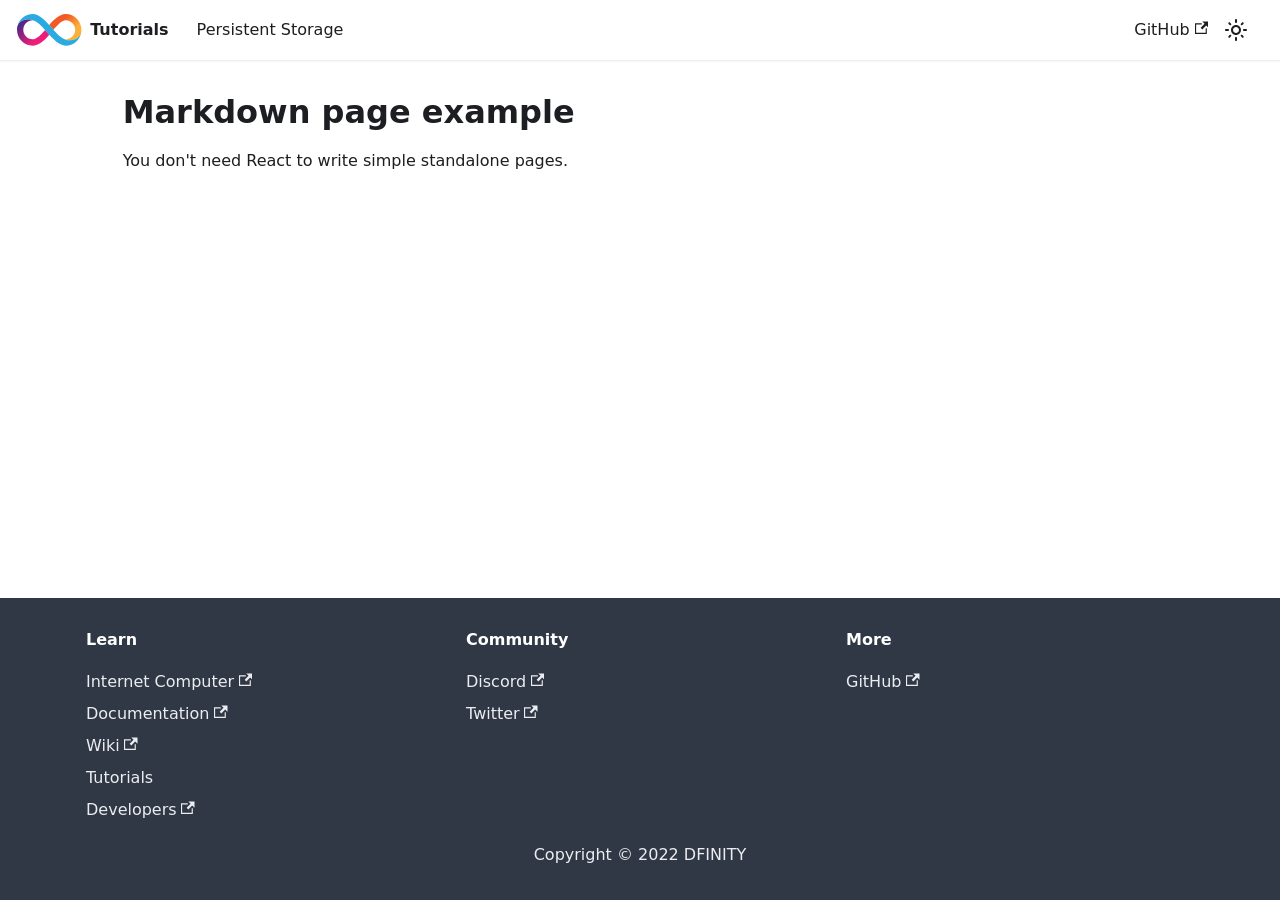
==== markdown-page/index.html @ 1728157c "Add files via upload" ====
<!doctype html>
<html lang="en" dir="ltr" class="mdx-wrapper mdx-page plugin-pages plugin-id-default">
<head>
<meta charset="UTF-8">
<meta name="viewport" content="width=device-width,initial-scale=1">
<meta name="generator" content="Docusaurus v2.0.0-beta.21">
<title data-rh="true">Markdown page example | Tutorials</title><meta data-rh="true" name="twitter:card" content="summary_large_image"><meta data-rh="true" property="og:url" content="https://your-docusaurus-test-site.com/markdown-page"><meta data-rh="true" name="docusaurus_locale" content="en"><meta data-rh="true" name="docusaurus_tag" content="default"><meta data-rh="true" name="docsearch:language" content="en"><meta data-rh="true" name="docsearch:docusaurus_tag" content="default"><meta data-rh="true" property="og:title" content="Markdown page example | Tutorials"><meta data-rh="true" name="description" content="You don&#x27;t need React to write simple standalone pages."><meta data-rh="true" property="og:description" content="You don&#x27;t need React to write simple standalone pages."><link data-rh="true" rel="icon" href="/img/favicon.ico"><link data-rh="true" rel="canonical" href="https://your-docusaurus-test-site.com/markdown-page"><link data-rh="true" rel="alternate" href="https://your-docusaurus-test-site.com/markdown-page" hreflang="en"><link data-rh="true" rel="alternate" href="https://your-docusaurus-test-site.com/markdown-page" hreflang="x-default"><link rel="stylesheet" href="/assets/css/styles.eebe86d7.css">
<link rel="preload" href="/assets/js/runtime~main.3bf5b4e1.js" as="script">
<link rel="preload" href="/assets/js/main.74871322.js" as="script">
</head>
<body class="navigation-with-keyboard">
<script>!function(){function t(t){document.documentElement.setAttribute("data-theme",t)}var e=function(){var t=null;try{t=localStorage.getItem("theme")}catch(t){}return t}();t(null!==e?e:"light")}()</script><div id="__docusaurus">
<div role="region"><a href="#" class="skipToContent_fXgn">Skip to main content</a></div><nav class="navbar navbar--fixed-top"><div class="navbar__inner"><div class="navbar__items"><button aria-label="Navigation bar toggle" class="navbar__toggle clean-btn" type="button" tabindex="0"><svg width="30" height="30" viewBox="0 0 30 30" aria-hidden="true"><path stroke="currentColor" stroke-linecap="round" stroke-miterlimit="10" stroke-width="2" d="M4 7h22M4 15h22M4 23h22"></path></svg></button><a class="navbar__brand" href="/"><div class="navbar__logo"><img src="/img/logo.svg" alt="Tutorials Logo" class="themedImage_ToTc themedImage--light_HNdA"><img src="/img/logo.svg" alt="Tutorials Logo" class="themedImage_ToTc themedImage--dark_i4oU"></div><b class="navbar__title text--truncate">Tutorials</b></a><a class="navbar__item navbar__link" href="/">Persistent Storage</a></div><div class="navbar__items navbar__items--right"><a href="https://github.com/dfinity/examples" target="_blank" rel="noopener noreferrer" class="navbar__item navbar__link">GitHub<svg width="13.5" height="13.5" aria-hidden="true" viewBox="0 0 24 24" class="iconExternalLink_lCJq"><path fill="currentColor" d="M21 13v10h-21v-19h12v2h-10v15h17v-8h2zm3-12h-10.988l4.035 4-6.977 7.07 2.828 2.828 6.977-7.07 4.125 4.172v-11z"></path></svg></a><div class="toggle_vylO colorModeToggle_DEke"><button class="clean-btn toggleButton_gllP toggleButtonDisabled_aARS" type="button" disabled="" title="Switch between dark and light mode (currently light mode)" aria-label="Switch between dark and light mode (currently light mode)"><svg viewBox="0 0 24 24" width="24" height="24" class="lightToggleIcon_pyhR"><path fill="currentColor" d="M12,9c1.65,0,3,1.35,3,3s-1.35,3-3,3s-3-1.35-3-3S10.35,9,12,9 M12,7c-2.76,0-5,2.24-5,5s2.24,5,5,5s5-2.24,5-5 S14.76,7,12,7L12,7z M2,13l2,0c0.55,0,1-0.45,1-1s-0.45-1-1-1l-2,0c-0.55,0-1,0.45-1,1S1.45,13,2,13z M20,13l2,0c0.55,0,1-0.45,1-1 s-0.45-1-1-1l-2,0c-0.55,0-1,0.45-1,1S19.45,13,20,13z M11,2v2c0,0.55,0.45,1,1,1s1-0.45,1-1V2c0-0.55-0.45-1-1-1S11,1.45,11,2z M11,20v2c0,0.55,0.45,1,1,1s1-0.45,1-1v-2c0-0.55-0.45-1-1-1C11.45,19,11,19.45,11,20z M5.99,4.58c-0.39-0.39-1.03-0.39-1.41,0 c-0.39,0.39-0.39,1.03,0,1.41l1.06,1.06c0.39,0.39,1.03,0.39,1.41,0s0.39-1.03,0-1.41L5.99,4.58z M18.36,16.95 c-0.39-0.39-1.03-0.39-1.41,0c-0.39,0.39-0.39,1.03,0,1.41l1.06,1.06c0.39,0.39,1.03,0.39,1.41,0c0.39-0.39,0.39-1.03,0-1.41 L18.36,16.95z M19.42,5.99c0.39-0.39,0.39-1.03,0-1.41c-0.39-0.39-1.03-0.39-1.41,0l-1.06,1.06c-0.39,0.39-0.39,1.03,0,1.41 s1.03,0.39,1.41,0L19.42,5.99z M7.05,18.36c0.39-0.39,0.39-1.03,0-1.41c-0.39-0.39-1.03-0.39-1.41,0l-1.06,1.06 c-0.39,0.39-0.39,1.03,0,1.41s1.03,0.39,1.41,0L7.05,18.36z"></path></svg><svg viewBox="0 0 24 24" width="24" height="24" class="darkToggleIcon_wfgR"><path fill="currentColor" d="M9.37,5.51C9.19,6.15,9.1,6.82,9.1,7.5c0,4.08,3.32,7.4,7.4,7.4c0.68,0,1.35-0.09,1.99-0.27C17.45,17.19,14.93,19,12,19 c-3.86,0-7-3.14-7-7C5,9.07,6.81,6.55,9.37,5.51z M12,3c-4.97,0-9,4.03-9,9s4.03,9,9,9s9-4.03,9-9c0-0.46-0.04-0.92-0.1-1.36 c-0.98,1.37-2.58,2.26-4.4,2.26c-2.98,0-5.4-2.42-5.4-5.4c0-1.81,0.89-3.42,2.26-4.4C12.92,3.04,12.46,3,12,3L12,3z"></path></svg></button></div><div class="searchBox_ZlJk"></div></div></div><div role="presentation" class="navbar-sidebar__backdrop"></div></nav><div class="main-wrapper"><main class="container container--fluid margin-vert--lg"><div class="row mdxPageWrapper_j9I6"><div class="col col--8"><h1>Markdown page example</h1><p>You don&#x27;t need React to write simple standalone pages.</p></div><div class="col col--2"><div class="tableOfContents_bqdL thin-scrollbar"></div></div></div></main></div><footer class="footer footer--dark"><div class="container container-fluid"><div class="row footer__links"><div class="col footer__col"><div class="footer__title">Learn</div><ul class="footer__items clean-list"><li class="footer__item"><a href="https://internetcomputer.org" target="_blank" rel="noopener noreferrer" class="footer__link-item">Internet Computer<svg width="13.5" height="13.5" aria-hidden="true" viewBox="0 0 24 24" class="iconExternalLink_lCJq"><path fill="currentColor" d="M21 13v10h-21v-19h12v2h-10v15h17v-8h2zm3-12h-10.988l4.035 4-6.977 7.07 2.828 2.828 6.977-7.07 4.125 4.172v-11z"></path></svg></a></li><li class="footer__item"><a href="https://internetcomputer.org/docs/current/developer-docs/ic-overview" target="_blank" rel="noopener noreferrer" class="footer__link-item">Documentation<svg width="13.5" height="13.5" aria-hidden="true" viewBox="0 0 24 24" class="iconExternalLink_lCJq"><path fill="currentColor" d="M21 13v10h-21v-19h12v2h-10v15h17v-8h2zm3-12h-10.988l4.035 4-6.977 7.07 2.828 2.828 6.977-7.07 4.125 4.172v-11z"></path></svg></a></li><li class="footer__item"><a href="https://wiki.internetcomputer.org/wiki/Internet_Computer_wiki" target="_blank" rel="noopener noreferrer" class="footer__link-item">Wiki<svg width="13.5" height="13.5" aria-hidden="true" viewBox="0 0 24 24" class="iconExternalLink_lCJq"><path fill="currentColor" d="M21 13v10h-21v-19h12v2h-10v15h17v-8h2zm3-12h-10.988l4.035 4-6.977 7.07 2.828 2.828 6.977-7.07 4.125 4.172v-11z"></path></svg></a></li><li class="footer__item"><a href="#" class="footer__link-item">Tutorials</a></li><li class="footer__item"><a href="https://internetcomputer.org/developers" target="_blank" rel="noopener noreferrer" class="footer__link-item">Developers<svg width="13.5" height="13.5" aria-hidden="true" viewBox="0 0 24 24" class="iconExternalLink_lCJq"><path fill="currentColor" d="M21 13v10h-21v-19h12v2h-10v15h17v-8h2zm3-12h-10.988l4.035 4-6.977 7.07 2.828 2.828 6.977-7.07 4.125 4.172v-11z"></path></svg></a></li></ul></div><div class="col footer__col"><div class="footer__title">Community</div><ul class="footer__items clean-list"><li class="footer__item"><a href="https://discord.com/invite/cA7y6ezyE2" target="_blank" rel="noopener noreferrer" class="footer__link-item">Discord<svg width="13.5" height="13.5" aria-hidden="true" viewBox="0 0 24 24" class="iconExternalLink_lCJq"><path fill="currentColor" d="M21 13v10h-21v-19h12v2h-10v15h17v-8h2zm3-12h-10.988l4.035 4-6.977 7.07 2.828 2.828 6.977-7.07 4.125 4.172v-11z"></path></svg></a></li><li class="footer__item"><a href="https://twitter.com/dfinity" target="_blank" rel="noopener noreferrer" class="footer__link-item">Twitter<svg width="13.5" height="13.5" aria-hidden="true" viewBox="0 0 24 24" class="iconExternalLink_lCJq"><path fill="currentColor" d="M21 13v10h-21v-19h12v2h-10v15h17v-8h2zm3-12h-10.988l4.035 4-6.977 7.07 2.828 2.828 6.977-7.07 4.125 4.172v-11z"></path></svg></a></li></ul></div><div class="col footer__col"><div class="footer__title">More</div><ul class="footer__items clean-list"><li class="footer__item"><a href="https://github.com/dfinity/examples" target="_blank" rel="noopener noreferrer" class="footer__link-item">GitHub<svg width="13.5" height="13.5" aria-hidden="true" viewBox="0 0 24 24" class="iconExternalLink_lCJq"><path fill="currentColor" d="M21 13v10h-21v-19h12v2h-10v15h17v-8h2zm3-12h-10.988l4.035 4-6.977 7.07 2.828 2.828 6.977-7.07 4.125 4.172v-11z"></path></svg></a></li></ul></div></div><div class="footer__bottom text--center"><div class="footer__copyright">Copyright © 2022 DFINITY</div></div></div></footer></div>
<script src="/assets/js/runtime~main.3bf5b4e1.js"></script>
<script src="/assets/js/main.74871322.js"></script>
</body>
</html>
---- assets/css/styles.eebe86d7.css ----
.col,.container{padding:0 var(--ifm-spacing-horizontal);width:100%}.markdown>h2,.markdown>h3,.markdown>h4,.markdown>h5,.markdown>h6{margin-bottom:calc(var(--ifm-heading-vertical-rhythm-bottom)*var(--ifm-leading))}.markdown li,body{word-wrap:break-word}body,ol ol,ol ul,ul ol,ul ul{margin:0}pre,table{overflow:auto}blockquote,pre{margin:0 0 var(--ifm-spacing-vertical)}.breadcrumbs__link,.button{transition-timing-function:var(--ifm-transition-timing-default)}.button,code{vertical-align:middle}.button--outline.button--active,.button--outline:active,.button--outline:hover,:root{--ifm-button-color:var(--ifm-font-color-base-inverse)}.menu__link:hover,a{transition:color var(--ifm-transition-fast) var(--ifm-transition-timing-default)}.navbar--dark,:root{--ifm-navbar-link-hover-color:var(--ifm-color-primary)}.menu,.navbar-sidebar{overflow-x:hidden}:root,html[data-theme=dark]{--ifm-color-emphasis-500:var(--ifm-color-gray-500)}.admonition-icon svg,.alert__icon svg{fill:var(--ifm-alert-foreground-color)}.toggleButton_gllP,html{-webkit-tap-highlight-color:transparent}.clean-list,.containsTaskList_mC6p,.details_lb9f>summary,.dropdown__menu,.menu__list{list-style:none}:root{--ifm-color-scheme:light;--ifm-dark-value:10%;--ifm-darker-value:15%;--ifm-darkest-value:30%;--ifm-light-value:15%;--ifm-lighter-value:30%;--ifm-lightest-value:50%;--ifm-contrast-background-value:90%;--ifm-contrast-foreground-value:70%;--ifm-contrast-background-dark-value:70%;--ifm-contrast-foreground-dark-value:90%;--ifm-color-primary:#3578e5;--ifm-color-secondary:#ebedf0;--ifm-color-success:#00a400;--ifm-color-info:#54c7ec;--ifm-color-warning:#ffba00;--ifm-color-danger:#fa383e;--ifm-color-primary-dark:#306cce;--ifm-color-primary-darker:#2d66c3;--ifm-color-primary-darkest:#2554a0;--ifm-color-primary-light:#538ce9;--ifm-color-primary-lighter:#72a1ed;--ifm-color-primary-lightest:#9abcf2;--ifm-color-primary-contrast-background:#ebf2fc;--ifm-color-primary-contrast-foreground:#102445;--ifm-color-secondary-dark:#d4d5d8;--ifm-color-secondary-darker:#c8c9cc;--ifm-color-secondary-darkest:#a4a6a8;--ifm-color-secondary-light:#eef0f2;--ifm-color-secondary-lighter:#f1f2f5;--ifm-color-secondary-lightest:#f5f6f8;--ifm-color-secondary-contrast-background:#fdfdfe;--ifm-color-secondary-contrast-foreground:#474748;--ifm-color-success-dark:#009400;--ifm-color-success-darker:#008b00;--ifm-color-success-darkest:#007300;--ifm-color-success-light:#26b226;--ifm-color-success-lighter:#4dbf4d;--ifm-color-success-lightest:#80d280;--ifm-color-success-contrast-background:#e6f6e6;--ifm-color-success-contrast-foreground:#003100;--ifm-color-info-dark:#4cb3d4;--ifm-color-info-darker:#47a9c9;--ifm-color-info-darkest:#3b8ba5;--ifm-color-info-light:#6ecfef;--ifm-color-info-lighter:#87d8f2;--ifm-color-info-lightest:#aae3f6;--ifm-color-info-contrast-background:#eef9fd;--ifm-color-info-contrast-foreground:#193c47;--ifm-color-warning-dark:#e6a700;--ifm-color-warning-darker:#d99e00;--ifm-color-warning-darkest:#b38200;--ifm-color-warning-light:#ffc426;--ifm-color-warning-lighter:#ffcf4d;--ifm-color-warning-lightest:#ffdd80;--ifm-color-warning-contrast-background:#fff8e6;--ifm-color-warning-contrast-foreground:#4d3800;--ifm-color-danger-dark:#e13238;--ifm-color-danger-darker:#d53035;--ifm-color-danger-darkest:#af272b;--ifm-color-danger-light:#fb565b;--ifm-color-danger-lighter:#fb7478;--ifm-color-danger-lightest:#fd9c9f;--ifm-color-danger-contrast-background:#ffebec;--ifm-color-danger-contrast-foreground:#4b1113;--ifm-color-white:#fff;--ifm-color-black:#000;--ifm-color-gray-0:var(--ifm-color-white);--ifm-color-gray-100:#f5f6f7;--ifm-color-gray-200:#ebedf0;--ifm-color-gray-300:#dadde1;--ifm-color-gray-400:#ccd0d5;--ifm-color-gray-500:#bec3c9;--ifm-color-gray-600:#8d949e;--ifm-color-gray-700:#606770;--ifm-color-gray-800:#444950;--ifm-color-gray-900:#1c1e21;--ifm-color-gray-1000:var(--ifm-color-black);--ifm-color-emphasis-0:var(--ifm-color-gray-0);--ifm-color-emphasis-100:var(--ifm-color-gray-100);--ifm-color-emphasis-200:var(--ifm-color-gray-200);--ifm-color-emphasis-300:var(--ifm-color-gray-300);--ifm-color-emphasis-400:var(--ifm-color-gray-400);--ifm-color-emphasis-600:var(--ifm-color-gray-600);--ifm-color-emphasis-700:var(--ifm-color-gray-700);--ifm-color-emphasis-800:var(--ifm-color-gray-800);--ifm-color-emphasis-900:var(--ifm-color-gray-900);--ifm-color-emphasis-1000:var(--ifm-color-gray-1000);--ifm-color-content:var(--ifm-color-emphasis-900);--ifm-color-content-inverse:var(--ifm-color-emphasis-0);--ifm-color-content-secondary:#525860;--ifm-background-color:transparent;--ifm-background-surface-color:var(--ifm-color-content-inverse);--ifm-global-border-width:1px;--ifm-global-radius:0.4rem;--ifm-hover-overlay:rgba(0,0,0,.05);--ifm-font-color-base:var(--ifm-color-content);--ifm-font-color-base-inverse:var(--ifm-color-content-inverse);--ifm-font-color-secondary:var(--ifm-color-content-secondary);--ifm-font-family-base:system-ui,-apple-system,Segoe UI,Roboto,Ubuntu,Cantarell,Noto Sans,sans-serif,BlinkMacSystemFont,"Segoe UI",Helvetica,Arial,sans-serif,"Apple Color Emoji","Segoe UI Emoji","Segoe UI Symbol";--ifm-font-family-monospace:SFMono-Regular,Menlo,Monaco,Consolas,"Liberation Mono","Courier New",monospace;--ifm-font-size-base:100%;--ifm-font-weight-light:300;--ifm-font-weight-normal:400;--ifm-font-weight-semibold:500;--ifm-font-weight-bold:700;--ifm-font-weight-base:var(--ifm-font-weight-normal);--ifm-line-height-base:1.65;--ifm-global-spacing:1rem;--ifm-spacing-vertical:var(--ifm-global-spacing);--ifm-spacing-horizontal:var(--ifm-global-spacing);--ifm-transition-fast:200ms;--ifm-transition-slow:400ms;--ifm-transition-timing-default:cubic-bezier(0.08,0.52,0.52,1);--ifm-global-shadow-lw:0 1px 2px 0 rgba(0,0,0,.1);--ifm-global-shadow-md:0 5px 40px rgba(0,0,0,.2);--ifm-global-shadow-tl:0 12px 28px 0 rgba(0,0,0,.2),0 2px 4px 0 rgba(0,0,0,.1);--ifm-z-index-dropdown:1;--ifm-z-index-fixed:2;--ifm-z-index-overlay:3;--ifm-container-width:1140px;--ifm-container-width-xl:1320px;--ifm-code-background:#f6f7f8;--ifm-code-border-radius:var(--ifm-global-radius);--ifm-code-font-size:90%;--ifm-code-padding-horizontal:0.1rem;--ifm-code-padding-vertical:0.1rem;--ifm-pre-background:var(--ifm-code-background);--ifm-pre-border-radius:var(--ifm-code-border-radius);--ifm-pre-color:inherit;--ifm-pre-line-height:1.45;--ifm-pre-padding:1rem;--ifm-heading-color:inherit;--ifm-heading-margin-top:0;--ifm-heading-margin-bottom:var(--ifm-spacing-vertical);--ifm-heading-font-family:var(--ifm-font-family-base);--ifm-heading-font-weight:var(--ifm-font-weight-bold);--ifm-heading-line-height:1.25;--ifm-h1-font-size:2rem;--ifm-h2-font-size:1.5rem;--ifm-h3-font-size:1.25rem;--ifm-h4-font-size:1rem;--ifm-h5-font-size:0.875rem;--ifm-h6-font-size:0.85rem;--ifm-image-alignment-padding:1.25rem;--ifm-leading-desktop:1.25;--ifm-leading:calc(var(--ifm-leading-desktop)*1rem);--ifm-list-left-padding:2rem;--ifm-list-margin:1rem;--ifm-list-item-margin:0.25rem;--ifm-list-paragraph-margin:1rem;--ifm-table-cell-padding:0.75rem;--ifm-table-background:transparent;--ifm-table-stripe-background:rgba(0,0,0,.03);--ifm-table-border-width:1px;--ifm-table-border-color:var(--ifm-color-emphasis-300);--ifm-table-head-background:inherit;--ifm-table-head-color:inherit;--ifm-table-head-font-weight:var(--ifm-font-weight-bold);--ifm-table-cell-color:inherit;--ifm-link-color:var(--ifm-color-primary);--ifm-link-decoration:none;--ifm-link-hover-color:var(--ifm-link-color);--ifm-link-hover-decoration:underline;--ifm-paragraph-margin-bottom:var(--ifm-leading);--ifm-blockquote-font-size:var(--ifm-font-size-base);--ifm-blockquote-border-left-width:2px;--ifm-blockquote-padding-horizontal:var(--ifm-spacing-horizontal);--ifm-blockquote-padding-vertical:0;--ifm-blockquote-shadow:none;--ifm-blockquote-color:var(--ifm-color-emphasis-800);--ifm-blockquote-border-color:var(--ifm-color-emphasis-300);--ifm-hr-background-color:var(--ifm-color-emphasis-500);--ifm-hr-height:1px;--ifm-hr-margin-vertical:1.5rem;--ifm-scrollbar-size:7px;--ifm-scrollbar-track-background-color:#f1f1f1;--ifm-scrollbar-thumb-background-color:silver;--ifm-scrollbar-thumb-hover-background-color:#a7a7a7;--ifm-alert-background-color:inherit;--ifm-alert-border-color:inherit;--ifm-alert-border-radius:var(--ifm-global-radius);--ifm-alert-border-width:0px;--ifm-alert-border-left-width:5px;--ifm-alert-color:var(--ifm-font-color-base);--ifm-alert-padding-horizontal:var(--ifm-spacing-horizontal);--ifm-alert-padding-vertical:var(--ifm-spacing-vertical);--ifm-alert-shadow:var(--ifm-global-shadow-lw);--ifm-avatar-intro-margin:1rem;--ifm-avatar-intro-alignment:inherit;--ifm-avatar-photo-size:3rem;--ifm-badge-background-color:inherit;--ifm-badge-border-color:inherit;--ifm-badge-border-radius:var(--ifm-global-radius);--ifm-badge-border-width:var(--ifm-global-border-width);--ifm-badge-color:var(--ifm-color-white);--ifm-badge-padding-horizontal:calc(var(--ifm-spacing-horizontal)*0.5);--ifm-badge-padding-vertical:calc(var(--ifm-spacing-vertical)*0.25);--ifm-breadcrumb-border-radius:1.5rem;--ifm-breadcrumb-spacing:0.5rem;--ifm-breadcrumb-color-active:var(--ifm-color-primary);--ifm-breadcrumb-item-background-active:var(--ifm-hover-overlay);--ifm-breadcrumb-padding-horizontal:0.8rem;--ifm-breadcrumb-padding-vertical:0.4rem;--ifm-breadcrumb-size-multiplier:1;--ifm-breadcrumb-separator:url('data:image/svg+xml;utf8,<svg xmlns="http://www.w3.org/2000/svg" x="0px" y="0px" viewBox="0 0 256 256"><g><g><polygon points="79.093,0 48.907,30.187 146.72,128 48.907,225.813 79.093,256 207.093,128"/></g></g><g></g><g></g><g></g><g></g><g></g><g></g><g></g><g></g><g></g><g></g><g></g><g></g><g></g><g></g><g></g></svg>');--ifm-breadcrumb-separator-filter:none;--ifm-breadcrumb-separator-size:0.5rem;--ifm-breadcrumb-separator-size-multiplier:1.25;--ifm-button-background-color:inherit;--ifm-button-border-color:var(--ifm-button-background-color);--ifm-button-border-width:var(--ifm-global-border-width);--ifm-button-font-weight:var(--ifm-font-weight-bold);--ifm-button-padding-horizontal:1.5rem;--ifm-button-padding-vertical:0.375rem;--ifm-button-size-multiplier:1;--ifm-button-transition-duration:var(--ifm-transition-fast);--ifm-button-border-radius:calc(var(--ifm-global-radius)*var(--ifm-button-size-multiplier));--ifm-button-group-spacing:2px;--ifm-card-background-color:var(--ifm-background-surface-color);--ifm-card-border-radius:calc(var(--ifm-global-radius)*2);--ifm-card-horizontal-spacing:var(--ifm-global-spacing);--ifm-card-vertical-spacing:var(--ifm-global-spacing);--ifm-toc-border-color:var(--ifm-color-emphasis-300);--ifm-toc-link-color:var(--ifm-color-content-secondary);--ifm-toc-padding-vertical:0.5rem;--ifm-toc-padding-horizontal:0.5rem;--ifm-dropdown-background-color:var(--ifm-background-surface-color);--ifm-dropdown-font-weight:var(--ifm-font-weight-semibold);--ifm-dropdown-link-color:var(--ifm-font-color-base);--ifm-dropdown-hover-background-color:var(--ifm-hover-overlay);--ifm-footer-background-color:var(--ifm-color-emphasis-100);--ifm-footer-color:inherit;--ifm-footer-link-color:var(--ifm-color-emphasis-700);--ifm-footer-link-hover-color:var(--ifm-color-primary);--ifm-footer-link-horizontal-spacing:0.5rem;--ifm-footer-padding-horizontal:calc(var(--ifm-spacing-horizontal)*2);--ifm-footer-padding-vertical:calc(var(--ifm-spacing-vertical)*2);--ifm-footer-title-color:inherit;--ifm-hero-background-color:var(--ifm-background-surface-color);--ifm-hero-text-color:var(--ifm-color-emphasis-800);--ifm-menu-color:var(--ifm-color-emphasis-700);--ifm-menu-color-active:var(--ifm-color-primary);--ifm-menu-color-background-active:var(--ifm-hover-overlay);--ifm-menu-color-background-hover:var(--ifm-hover-overlay);--ifm-menu-link-padding-horizontal:0.75rem;--ifm-menu-link-padding-vertical:0.375rem;--ifm-menu-link-sublist-icon:url('data:image/svg+xml;utf8,<svg xmlns="http://www.w3.org/2000/svg" width="16px" height="16px" viewBox="0 0 24 24"><path fill="rgba(0,0,0,0.5)" d="M7.41 15.41L12 10.83l4.59 4.58L18 14l-6-6-6 6z"></path></svg>');--ifm-menu-link-sublist-icon-filter:none;--ifm-navbar-background-color:var(--ifm-background-surface-color);--ifm-navbar-height:3.75rem;--ifm-navbar-item-padding-horizontal:0.75rem;--ifm-navbar-item-padding-vertical:0.25rem;--ifm-navbar-link-color:var(--ifm-font-color-base);--ifm-navbar-link-active-color:var(--ifm-link-color);--ifm-navbar-padding-horizontal:var(--ifm-spacing-horizontal);--ifm-navbar-padding-vertical:calc(var(--ifm-spacing-vertical)*0.5);--ifm-navbar-shadow:var(--ifm-global-shadow-lw);--ifm-navbar-search-input-background-color:var(--ifm-color-emphasis-200);--ifm-navbar-search-input-color:var(--ifm-color-emphasis-800);--ifm-navbar-search-input-placeholder-color:var(--ifm-color-emphasis-500);--ifm-navbar-search-input-icon:url('data:image/svg+xml;utf8,<svg fill="currentColor" xmlns="http://www.w3.org/2000/svg" viewBox="0 0 16 16" height="16px" width="16px"><path d="M6.02945,10.20327a4.17382,4.17382,0,1,1,4.17382-4.17382A4.15609,4.15609,0,0,1,6.02945,10.20327Zm9.69195,4.2199L10.8989,9.59979A5.88021,5.88021,0,0,0,12.058,6.02856,6.00467,6.00467,0,1,0,9.59979,10.8989l4.82338,4.82338a.89729.89729,0,0,0,1.29912,0,.89749.89749,0,0,0-.00087-1.29909Z" /></svg>');--ifm-navbar-sidebar-width:83vw;--ifm-pagination-border-radius:var(--ifm-global-radius);--ifm-pagination-color-active:var(--ifm-color-primary);--ifm-pagination-font-size:1rem;--ifm-pagination-item-active-background:var(--ifm-hover-overlay);--ifm-pagination-page-spacing:0.2em;--ifm-pagination-padding-horizontal:calc(var(--ifm-spacing-horizontal)*1);--ifm-pagination-padding-vertical:calc(var(--ifm-spacing-vertical)*0.25);--ifm-pagination-nav-border-radius:var(--ifm-global-radius);--ifm-pagination-nav-color-hover:var(--ifm-color-primary);--ifm-pills-color-active:var(--ifm-color-primary);--ifm-pills-color-background-active:var(--ifm-hover-overlay);--ifm-pills-spacing:0.125rem;--ifm-tabs-color:var(--ifm-font-color-secondary);--ifm-tabs-color-active:var(--ifm-color-primary);--ifm-tabs-color-active-border:var(--ifm-tabs-color-active);--ifm-tabs-padding-horizontal:1rem;--ifm-tabs-padding-vertical:1rem;--docusaurus-progress-bar-color:var(--ifm-color-primary);--ifm-color-primary:#2e8555;--ifm-color-primary-dark:#29784c;--ifm-color-primary-darker:#277148;--ifm-color-primary-darkest:#205d3b;--ifm-color-primary-light:#33925d;--ifm-color-primary-lighter:#359962;--ifm-color-primary-lightest:#3cad6e;--ifm-code-font-size:95%;--docusaurus-highlighted-code-line-bg:rgba(0,0,0,.1);--docusaurus-announcement-bar-height:auto;--docusaurus-tag-list-border:var(--ifm-color-emphasis-300);--docusaurus-collapse-button-bg:transparent;--docusaurus-collapse-button-bg-hover:rgba(0,0,0,.1);--doc-sidebar-width:300px;--doc-sidebar-hidden-width:30px}.badge--danger,.badge--info,.badge--primary,.badge--secondary,.badge--success,.badge--warning{--ifm-badge-border-color:var(--ifm-badge-background-color)}.button--link,.button--outline{--ifm-button-background-color:transparent}*{box-sizing:border-box}html{-webkit-font-smoothing:antialiased;text-rendering:optimizelegibility;-webkit-text-size-adjust:100%;text-size-adjust:100%;background-color:var(--ifm-background-color);color:var(--ifm-font-color-base);color-scheme:var(--ifm-color-scheme);font:var(--ifm-font-size-base)/var(--ifm-line-height-base) var(--ifm-font-family-base)}iframe{border:0;color-scheme:auto}.container{margin:0 auto;max-width:var(--ifm-container-width)}.container--fluid{max-width:inherit}.row{display:flex;flex-wrap:wrap;margin:0 calc(var(--ifm-spacing-horizontal)*-1)}.margin-bottom--none,.margin-vert--none,.markdown>:last-child{margin-bottom:0!important}.margin-top--none,.margin-vert--none{margin-top:0!important}.row--no-gutters{margin-left:0;margin-right:0}.margin-horiz--none,.margin-right--none{margin-right:0!important}.row--no-gutters>.col{padding-left:0;padding-right:0}.row--align-top{align-items:flex-start}.row--align-bottom{align-items:flex-end}.menuExternalLink_NmtK,.row--align-center{align-items:center}.row--align-stretch{align-items:stretch}.row--align-baseline{align-items:baseline}.col{--ifm-col-width:100%;flex:1 0;margin-left:0;max-width:var(--ifm-col-width)}.padding-bottom--none,.padding-vert--none{padding-bottom:0!important}.padding-top--none,.padding-vert--none{padding-top:0!important}.padding-horiz--none,.padding-left--none{padding-left:0!important}.padding-horiz--none,.padding-right--none{padding-right:0!important}.col[class*=col--]{flex:0 0 var(--ifm-col-width)}.col--1{--ifm-col-width:8.33333%}.col--offset-1{margin-left:8.33333%}.col--2{--ifm-col-width:16.66667%}.col--offset-2{margin-left:16.66667%}.col--3{--ifm-col-width:25%}.col--offset-3{margin-left:25%}.col--4{--ifm-col-width:33.33333%}.col--offset-4{margin-left:33.33333%}.col--5{--ifm-col-width:41.66667%}.col--offset-5{margin-left:41.66667%}.col--6{--ifm-col-width:50%}.col--offset-6{margin-left:50%}.col--7{--ifm-col-width:58.33333%}.col--offset-7{margin-left:58.33333%}.col--8{--ifm-col-width:66.66667%}.col--offset-8{margin-left:66.66667%}.col--9{--ifm-col-width:75%}.col--offset-9{margin-left:75%}.col--10{--ifm-col-width:83.33333%}.col--offset-10{margin-left:83.33333%}.col--11{--ifm-col-width:91.66667%}.col--offset-11{margin-left:91.66667%}.col--12{--ifm-col-width:100%}.col--offset-12{margin-left:100%}.margin-horiz--none,.margin-left--none{margin-left:0!important}.margin--none{margin:0!important}.margin-bottom--xs,.margin-vert--xs{margin-bottom:.25rem!important}.margin-top--xs,.margin-vert--xs{margin-top:.25rem!important}.margin-horiz--xs,.margin-left--xs{margin-left:.25rem!important}.margin-horiz--xs,.margin-right--xs{margin-right:.25rem!important}.margin--xs{margin:.25rem!important}.margin-bottom--sm,.margin-vert--sm{margin-bottom:.5rem!important}.margin-top--sm,.margin-vert--sm{margin-top:.5rem!important}.margin-horiz--sm,.margin-left--sm{margin-left:.5rem!important}.margin-horiz--sm,.margin-right--sm{margin-right:.5rem!important}.margin--sm{margin:.5rem!important}.margin-bottom--md,.margin-vert--md{margin-bottom:1rem!important}.margin-top--md,.margin-vert--md{margin-top:1rem!important}.margin-horiz--md,.margin-left--md{margin-left:1rem!important}.margin-horiz--md,.margin-right--md{margin-right:1rem!important}.margin--md{margin:1rem!important}.margin-bottom--lg,.margin-vert--lg{margin-bottom:2rem!important}.margin-top--lg,.margin-vert--lg{margin-top:2rem!important}.margin-horiz--lg,.margin-left--lg{margin-left:2rem!important}.margin-horiz--lg,.margin-right--lg{margin-right:2rem!important}.margin--lg{margin:2rem!important}.margin-bottom--xl,.margin-vert--xl{margin-bottom:5rem!important}.margin-top--xl,.margin-vert--xl{margin-top:5rem!important}.margin-horiz--xl,.margin-left--xl{margin-left:5rem!important}.margin-horiz--xl,.margin-right--xl{margin-right:5rem!important}.margin--xl{margin:5rem!important}.padding--none{padding:0!important}.padding-bottom--xs,.padding-vert--xs{padding-bottom:.25rem!important}.padding-top--xs,.padding-vert--xs{padding-top:.25rem!important}.padding-horiz--xs,.padding-left--xs{padding-left:.25rem!important}.padding-horiz--xs,.padding-right--xs{padding-right:.25rem!important}.padding--xs{padding:.25rem!important}.padding-bottom--sm,.padding-vert--sm{padding-bottom:.5rem!important}.padding-top--sm,.padding-vert--sm{padding-top:.5rem!important}.padding-horiz--sm,.padding-left--sm{padding-left:.5rem!important}.padding-horiz--sm,.padding-right--sm{padding-right:.5rem!important}.padding--sm{padding:.5rem!important}.padding-bottom--md,.padding-vert--md{padding-bottom:1rem!important}.padding-top--md,.padding-vert--md{padding-top:1rem!important}.padding-horiz--md,.padding-left--md{padding-left:1rem!important}.padding-horiz--md,.padding-right--md{padding-right:1rem!important}.padding--md{padding:1rem!important}.padding-bottom--lg,.padding-vert--lg{padding-bottom:2rem!important}.padding-top--lg,.padding-vert--lg{padding-top:2rem!important}.padding-horiz--lg,.padding-left--lg{padding-left:2rem!important}.padding-horiz--lg,.padding-right--lg{padding-right:2rem!important}.padding--lg{padding:2rem!important}.padding-bottom--xl,.padding-vert--xl{padding-bottom:5rem!important}.padding-top--xl,.padding-vert--xl{padding-top:5rem!important}.padding-horiz--xl,.padding-left--xl{padding-left:5rem!important}.padding-horiz--xl,.padding-right--xl{padding-right:5rem!important}.padding--xl{padding:5rem!important}code{background-color:var(--ifm-code-background);border:.1rem solid rgba(0,0,0,.1);border-radius:var(--ifm-code-border-radius);font-family:var(--ifm-font-family-monospace);font-size:var(--ifm-code-font-size);padding:var(--ifm-code-padding-vertical) var(--ifm-code-padding-horizontal)}a code{color:inherit}pre{background-color:var(--ifm-pre-background);border-radius:var(--ifm-pre-border-radius);color:var(--ifm-pre-color);font:var(--ifm-code-font-size)/var(--ifm-pre-line-height) var(--ifm-font-family-monospace);padding:var(--ifm-pre-padding)}pre code{background-color:transparent;border:none;font-size:100%;line-height:inherit;padding:0}kbd{background-color:var(--ifm-color-emphasis-0);border:1px solid var(--ifm-color-emphasis-400);border-radius:.2rem;box-shadow:inset 0 -1px 0 var(--ifm-color-emphasis-400);color:var(--ifm-color-emphasis-800);font:80% var(--ifm-font-family-monospace);padding:.15rem .3rem}h1,h2,h3,h4,h5,h6{color:var(--ifm-heading-color);font-family:var(--ifm-heading-font-family);font-weight:var(--ifm-heading-font-weight);line-height:var(--ifm-heading-line-height);margin:var(--ifm-heading-margin-top) 0 var(--ifm-heading-margin-bottom) 0}h1{font-size:var(--ifm-h1-font-size)}h2{font-size:var(--ifm-h2-font-size)}h3{font-size:var(--ifm-h3-font-size)}h4{font-size:var(--ifm-h4-font-size)}h5{font-size:var(--ifm-h5-font-size)}h6{font-size:var(--ifm-h6-font-size)}img{max-width:100%}img[align=right]{padding-left:var(--image-alignment-padding)}img[align=left]{padding-right:var(--image-alignment-padding)}.markdown{--ifm-h1-vertical-rhythm-top:3;--ifm-h2-vertical-rhythm-top:2;--ifm-h3-vertical-rhythm-top:1.5;--ifm-heading-vertical-rhythm-top:1.25;--ifm-h1-vertical-rhythm-bottom:1.25;--ifm-heading-vertical-rhythm-bottom:1}.markdown:after,.markdown:before{content:"";display:table}.markdown:after{clear:both}.markdown h1:first-child{--ifm-h1-font-size:3rem;margin-bottom:calc(var(--ifm-h1-vertical-rhythm-bottom)*var(--ifm-leading))}.markdown>h2{--ifm-h2-font-size:2rem;margin-top:calc(var(--ifm-h2-vertical-rhythm-top)*var(--ifm-leading))}.markdown>h3{--ifm-h3-font-size:1.5rem;margin-top:calc(var(--ifm-h3-vertical-rhythm-top)*var(--ifm-leading))}.markdown>h4,.markdown>h5,.markdown>h6{margin-top:calc(var(--ifm-heading-vertical-rhythm-top)*var(--ifm-leading))}.markdown>p,.markdown>pre,.markdown>ul{margin-bottom:var(--ifm-leading)}.markdown li>p{margin-top:var(--ifm-list-paragraph-margin)}.markdown li+li{margin-top:var(--ifm-list-item-margin)}ol,ul{margin:0 0 var(--ifm-list-margin);padding-left:var(--ifm-list-left-padding)}ol ol,ul ol{list-style-type:lower-roman}ol ol ol,ol ul ol,ul ol ol,ul ul ol{list-style-type:lower-alpha}table{border-collapse:collapse;display:block;margin-bottom:var(--ifm-spacing-vertical)}table thead tr{border-bottom:2px solid var(--ifm-table-border-color)}table thead,table tr:nth-child(2n){background-color:var(--ifm-table-stripe-background)}table tr{background-color:var(--ifm-table-background);border-top:var(--ifm-table-border-width) solid var(--ifm-table-border-color)}table td,table th{border:var(--ifm-table-border-width) solid var(--ifm-table-border-color);padding:var(--ifm-table-cell-padding)}table th{background-color:var(--ifm-table-head-background);color:var(--ifm-table-head-color);font-weight:var(--ifm-table-head-font-weight)}table td{color:var(--ifm-table-cell-color)}strong{font-weight:var(--ifm-font-weight-bold)}a{color:var(--ifm-link-color);text-decoration:var(--ifm-link-decoration)}a:hover{color:var(--ifm-link-hover-color);text-decoration:var(--ifm-link-hover-decoration)}.button:hover,.text--no-decoration,.text--no-decoration:hover,a:not([href]){text-decoration:none}p{margin:0 0 var(--ifm-paragraph-margin-bottom)}blockquote{border-left:var(--ifm-blockquote-border-left-width) solid var(--ifm-blockquote-border-color);box-shadow:var(--ifm-blockquote-shadow);color:var(--ifm-blockquote-color);font-size:var(--ifm-blockquote-font-size);padding:var(--ifm-blockquote-padding-vertical) var(--ifm-blockquote-padding-horizontal)}blockquote>:first-child{margin-top:0}blockquote>:last-child{margin-bottom:0}hr{background-color:var(--ifm-hr-background-color);border:0;height:var(--ifm-hr-height);margin:var(--ifm-hr-margin-vertical) 0}.shadow--lw{box-shadow:var(--ifm-global-shadow-lw)!important}.shadow--md{box-shadow:var(--ifm-global-shadow-md)!important}.shadow--tl{box-shadow:var(--ifm-global-shadow-tl)!important}.text--primary,.wordWrapButtonEnabled_EoeP .wordWrapButtonIcon_Bwma{color:var(--ifm-color-primary)}.text--secondary{color:var(--ifm-color-secondary)}.text--success{color:var(--ifm-color-success)}.text--info{color:var(--ifm-color-info)}.text--warning{color:var(--ifm-color-warning)}.text--danger{color:var(--ifm-color-danger)}.text--center{text-align:center}.text--left{text-align:left}.text--justify{text-align:justify}.text--right{text-align:right}.text--capitalize{text-transform:capitalize}.text--lowercase{text-transform:lowercase}.admonition h5,.alert__heading,.text--uppercase{text-transform:uppercase}.text--light{font-weight:var(--ifm-font-weight-light)}.text--normal{font-weight:var(--ifm-font-weight-normal)}.text--semibold{font-weight:var(--ifm-font-weight-semibold)}.text--bold{font-weight:var(--ifm-font-weight-bold)}.text--italic{font-style:italic}.text--truncate{overflow:hidden;text-overflow:ellipsis;white-space:nowrap}.text--break{word-wrap:break-word!important;word-break:break-word!important}.clean-btn{background:none;border:none;color:inherit;cursor:pointer;font-family:inherit;padding:0}.alert,.alert .close{color:var(--ifm-alert-foreground-color)}.clean-list{padding-left:0}.alert--primary{--ifm-alert-background-color:var(--ifm-color-primary-contrast-background);--ifm-alert-background-color-highlight:rgba(53,120,229,.15);--ifm-alert-foreground-color:var(--ifm-color-primary-contrast-foreground);--ifm-alert-border-color:var(--ifm-color-primary-dark)}.alert--secondary{--ifm-alert-background-color:var(--ifm-color-secondary-contrast-background);--ifm-alert-background-color-highlight:rgba(235,237,240,.15);--ifm-alert-foreground-color:var(--ifm-color-secondary-contrast-foreground);--ifm-alert-border-color:var(--ifm-color-secondary-dark)}.alert--success{--ifm-alert-background-color:var(--ifm-color-success-contrast-background);--ifm-alert-background-color-highlight:rgba(0,164,0,.15);--ifm-alert-foreground-color:var(--ifm-color-success-contrast-foreground);--ifm-alert-border-color:var(--ifm-color-success-dark)}.alert--info{--ifm-alert-background-color:var(--ifm-color-info-contrast-background);--ifm-alert-background-color-highlight:rgba(84,199,236,.15);--ifm-alert-foreground-color:var(--ifm-color-info-contrast-foreground);--ifm-alert-border-color:var(--ifm-color-info-dark)}.alert--warning{--ifm-alert-background-color:var(--ifm-color-warning-contrast-background);--ifm-alert-background-color-highlight:rgba(255,186,0,.15);--ifm-alert-foreground-color:var(--ifm-color-warning-contrast-foreground);--ifm-alert-border-color:var(--ifm-color-warning-dark)}.alert--danger{--ifm-alert-background-color:var(--ifm-color-danger-contrast-background);--ifm-alert-background-color-highlight:rgba(250,56,62,.15);--ifm-alert-foreground-color:var(--ifm-color-danger-contrast-foreground);--ifm-alert-border-color:var(--ifm-color-danger-dark)}.alert{--ifm-code-background:var(--ifm-alert-background-color-highlight);--ifm-link-color:var(--ifm-alert-foreground-color);--ifm-link-hover-color:var(--ifm-alert-foreground-color);--ifm-link-decoration:underline;--ifm-tabs-color:var(--ifm-alert-foreground-color);--ifm-tabs-color-active:var(--ifm-alert-foreground-color);--ifm-tabs-color-active-border:var(--ifm-alert-border-color);background-color:var(--ifm-alert-background-color);border:var(--ifm-alert-border-width) solid var(--ifm-alert-border-color);border-left-width:var(--ifm-alert-border-left-width);border-radius:var(--ifm-alert-border-radius);box-shadow:var(--ifm-alert-shadow);padding:var(--ifm-alert-padding-vertical) var(--ifm-alert-padding-horizontal)}.alert__heading{align-items:center;display:flex;font:700 var(--ifm-h5-font-size)/var(--ifm-heading-line-height) var(--ifm-heading-font-family);margin-bottom:.5rem}.alert__icon{display:inline-flex;margin-right:.4em}.alert__icon svg{stroke:var(--ifm-alert-foreground-color);stroke-width:0}.alert .close{margin:calc(var(--ifm-alert-padding-vertical)*-1) calc(var(--ifm-alert-padding-horizontal)*-1) 0 0;opacity:.75}.alert .close:focus,.alert .close:hover{opacity:1}.alert a{-webkit-text-decoration-color:var(--ifm-alert-border-color);text-decoration-color:var(--ifm-alert-border-color)}.alert a:hover{text-decoration-thickness:2px}.avatar{column-gap:var(--ifm-avatar-intro-margin);display:flex}.avatar__photo{border-radius:50%;display:block;height:var(--ifm-avatar-photo-size);overflow:hidden;width:var(--ifm-avatar-photo-size)}.card--full-height,.navbar__logo img,body,html{height:100%}.avatar__photo--sm{--ifm-avatar-photo-size:2rem}.avatar__photo--lg{--ifm-avatar-photo-size:4rem}.avatar__photo--xl{--ifm-avatar-photo-size:6rem}.avatar__intro{display:flex;flex:1 1;flex-direction:column;justify-content:center;text-align:var(--ifm-avatar-intro-alignment)}.badge,.breadcrumbs__item,.breadcrumbs__link,.button,.dropdown>.navbar__link:after{display:inline-block}.avatar__name{font:700 var(--ifm-h4-font-size)/var(--ifm-heading-line-height) var(--ifm-font-family-base)}.avatar__subtitle{margin-top:.25rem}.avatar--vertical{--ifm-avatar-intro-alignment:center;--ifm-avatar-intro-margin:0.5rem;align-items:center;flex-direction:column}.badge{background-color:var(--ifm-badge-background-color);border:var(--ifm-badge-border-width) solid var(--ifm-badge-border-color);border-radius:var(--ifm-badge-border-radius);color:var(--ifm-badge-color);font-size:75%;font-weight:var(--ifm-font-weight-bold);line-height:1;padding:var(--ifm-badge-padding-vertical) var(--ifm-badge-padding-horizontal)}.badge--primary{--ifm-badge-background-color:var(--ifm-color-primary)}.badge--secondary{--ifm-badge-background-color:var(--ifm-color-secondary);color:var(--ifm-color-black)}.breadcrumbs__link,.button.button--secondary.button--outline:not(.button--active):not(:hover){color:var(--ifm-font-color-base)}.badge--success{--ifm-badge-background-color:var(--ifm-color-success)}.badge--info{--ifm-badge-background-color:var(--ifm-color-info)}.badge--warning{--ifm-badge-background-color:var(--ifm-color-warning)}.badge--danger{--ifm-badge-background-color:var(--ifm-color-danger)}.breadcrumbs{margin-bottom:0;padding-left:0}.breadcrumbs__item:not(:last-child):after{background:var(--ifm-breadcrumb-separator) center;content:" ";display:inline-block;filter:var(--ifm-breadcrumb-separator-filter);height:calc(var(--ifm-breadcrumb-separator-size)*var(--ifm-breadcrumb-size-multiplier)*var(--ifm-breadcrumb-separator-size-multiplier));margin:0 var(--ifm-breadcrumb-spacing);opacity:.5;width:calc(var(--ifm-breadcrumb-separator-size)*var(--ifm-breadcrumb-size-multiplier)*var(--ifm-breadcrumb-separator-size-multiplier))}.breadcrumbs__item--active .breadcrumbs__link{background:var(--ifm-breadcrumb-item-background-active);color:var(--ifm-breadcrumb-color-active)}.breadcrumbs__link{border-radius:var(--ifm-breadcrumb-border-radius);font-size:calc(1rem*var(--ifm-breadcrumb-size-multiplier));padding:calc(var(--ifm-breadcrumb-padding-vertical)*var(--ifm-breadcrumb-size-multiplier)) calc(var(--ifm-breadcrumb-padding-horizontal)*var(--ifm-breadcrumb-size-multiplier));transition-duration:var(--ifm-transition-fast);transition-property:background,color}.breadcrumbs__link:hover{background:var(--ifm-breadcrumb-item-background-active);text-decoration:none}.breadcrumbs--sm{--ifm-breadcrumb-size-multiplier:0.8}.breadcrumbs--lg{--ifm-breadcrumb-size-multiplier:1.2}.button{background-color:var(--ifm-button-background-color);border:var(--ifm-button-border-width) solid var(--ifm-button-border-color);border-radius:var(--ifm-button-border-radius);cursor:pointer;font-size:calc(.875rem*var(--ifm-button-size-multiplier));font-weight:var(--ifm-button-font-weight);line-height:1.5;padding:calc(var(--ifm-button-padding-vertical)*var(--ifm-button-size-multiplier)) calc(var(--ifm-button-padding-horizontal)*var(--ifm-button-size-multiplier));text-align:center;transition-duration:var(--ifm-button-transition-duration);transition-property:color,background,border-color;-webkit-user-select:none;-ms-user-select:none;user-select:none;white-space:nowrap}.button,.button:hover{color:var(--ifm-button-color)}.button--outline{--ifm-button-color:var(--ifm-button-border-color)}.button--outline:hover{--ifm-button-background-color:var(--ifm-button-border-color)}.button--link{--ifm-button-border-color:transparent;color:var(--ifm-link-color);text-decoration:var(--ifm-link-decoration)}.button--link.button--active,.button--link:active,.button--link:hover{color:var(--ifm-link-hover-color);text-decoration:var(--ifm-link-hover-decoration)}.button.disabled,.button:disabled,.button[disabled]{opacity:.65;pointer-events:none}.button--sm{--ifm-button-size-multiplier:0.8}.button--lg{--ifm-button-size-multiplier:1.35}.button--block{display:block;width:100%}.button.button--secondary{color:var(--ifm-color-gray-900)}:where(.button--primary){--ifm-button-background-color:var(--ifm-color-primary);--ifm-button-border-color:var(--ifm-color-primary)}:where(.button--primary):not(.button--outline):hover{--ifm-button-background-color:var(--ifm-color-primary-dark);--ifm-button-border-color:var(--ifm-color-primary-dark)}.button--primary.button--active,.button--primary:active{--ifm-button-background-color:var(--ifm-color-primary-darker);--ifm-button-border-color:var(--ifm-color-primary-darker)}:where(.button--secondary){--ifm-button-background-color:var(--ifm-color-secondary);--ifm-button-border-color:var(--ifm-color-secondary)}:where(.button--secondary):not(.button--outline):hover{--ifm-button-background-color:var(--ifm-color-secondary-dark);--ifm-button-border-color:var(--ifm-color-secondary-dark)}.button--secondary.button--active,.button--secondary:active{--ifm-button-background-color:var(--ifm-color-secondary-darker);--ifm-button-border-color:var(--ifm-color-secondary-darker)}:where(.button--success){--ifm-button-background-color:var(--ifm-color-success);--ifm-button-border-color:var(--ifm-color-success)}:where(.button--success):not(.button--outline):hover{--ifm-button-background-color:var(--ifm-color-success-dark);--ifm-button-border-color:var(--ifm-color-success-dark)}.button--success.button--active,.button--success:active{--ifm-button-background-color:var(--ifm-color-success-darker);--ifm-button-border-color:var(--ifm-color-success-darker)}:where(.button--info){--ifm-button-background-color:var(--ifm-color-info);--ifm-button-border-color:var(--ifm-color-info)}:where(.button--info):not(.button--outline):hover{--ifm-button-background-color:var(--ifm-color-info-dark);--ifm-button-border-color:var(--ifm-color-info-dark)}.button--info.button--active,.button--info:active{--ifm-button-background-color:var(--ifm-color-info-darker);--ifm-button-border-color:var(--ifm-color-info-darker)}:where(.button--warning){--ifm-button-background-color:var(--ifm-color-warning);--ifm-button-border-color:var(--ifm-color-warning)}:where(.button--warning):not(.button--outline):hover{--ifm-button-background-color:var(--ifm-color-warning-dark);--ifm-button-border-color:var(--ifm-color-warning-dark)}.button--warning.button--active,.button--warning:active{--ifm-button-background-color:var(--ifm-color-warning-darker);--ifm-button-border-color:var(--ifm-color-warning-darker)}:where(.button--danger){--ifm-button-background-color:var(--ifm-color-danger);--ifm-button-border-color:var(--ifm-color-danger)}:where(.button--danger):not(.button--outline):hover{--ifm-button-background-color:var(--ifm-color-danger-dark);--ifm-button-border-color:var(--ifm-color-danger-dark)}.button--danger.button--active,.button--danger:active{--ifm-button-background-color:var(--ifm-color-danger-darker);--ifm-button-border-color:var(--ifm-color-danger-darker)}.button-group{display:inline-flex;gap:var(--ifm-button-group-spacing)}.button-group>.button:not(:first-child){border-bottom-left-radius:0;border-top-left-radius:0}.button-group>.button:not(:last-child){border-bottom-right-radius:0;border-top-right-radius:0}.button-group--block{display:flex;justify-content:stretch}.button-group--block>.button{flex-grow:1}.card{background-color:var(--ifm-card-background-color);border-radius:var(--ifm-card-border-radius);box-shadow:var(--ifm-global-shadow-lw);display:flex;flex-direction:column;overflow:hidden}.card__image{padding-top:var(--ifm-card-vertical-spacing)}.card__image:first-child{padding-top:0}.card__body,.card__footer,.card__header{padding:var(--ifm-card-vertical-spacing) var(--ifm-card-horizontal-spacing)}.card__body:not(:last-child),.card__footer:not(:last-child),.card__header:not(:last-child){padding-bottom:0}.card__body>:last-child,.card__footer>:last-child,.card__header>:last-child{margin-bottom:0}.card__footer{margin-top:auto}.table-of-contents{font-size:.8rem;margin-bottom:0;padding:var(--ifm-toc-padding-vertical) 0}.table-of-contents,.table-of-contents ul{list-style:none;padding-left:var(--ifm-toc-padding-horizontal)}.table-of-contents li{margin:var(--ifm-toc-padding-vertical) var(--ifm-toc-padding-horizontal)}.table-of-contents__left-border{border-left:1px solid var(--ifm-toc-border-color)}.table-of-contents__link{color:var(--ifm-toc-link-color);display:block}.table-of-contents__link--active,.table-of-contents__link--active code,.table-of-contents__link:hover,.table-of-contents__link:hover code{color:var(--ifm-color-primary);text-decoration:none}.close{color:var(--ifm-color-black);float:right;font-size:1.5rem;font-weight:var(--ifm-font-weight-bold);line-height:1;opacity:.5;padding:1rem;transition:opacity var(--ifm-transition-fast) var(--ifm-transition-timing-default)}.close:hover{opacity:.7}.close:focus,.theme-code-block-highlighted-line .codeLineNumber_Tfdd:before{opacity:.8}.dropdown{display:inline-flex;font-weight:var(--ifm-dropdown-font-weight);position:relative;vertical-align:top}.dropdown--hoverable:hover .dropdown__menu,.dropdown--show .dropdown__menu{opacity:1;pointer-events:all;transform:translateY(0);visibility:visible}#nprogress,.dropdown__menu,.navbar__item.dropdown .navbar__link:not([href]){pointer-events:none}.dropdown--right .dropdown__menu{left:inherit;right:0}.dropdown--nocaret .navbar__link:after{content:none!important}.dropdown__menu{background-color:var(--ifm-dropdown-background-color);border-radius:var(--ifm-global-radius);box-shadow:var(--ifm-global-shadow-md);left:0;max-height:80vh;min-width:10rem;opacity:0;overflow-y:auto;padding:.5rem;position:absolute;top:calc(100% - var(--ifm-navbar-item-padding-vertical) + .3rem);transform:translateY(-.625rem);transition-duration:var(--ifm-transition-fast);transition-property:opacity,transform,visibility;transition-timing-function:var(--ifm-transition-timing-default);visibility:hidden;z-index:var(--ifm-z-index-dropdown)}.menu__caret,.menu__link,.menu__list-item-collapsible{border-radius:.25rem;transition:background var(--ifm-transition-fast) var(--ifm-transition-timing-default)}.dropdown__link{border-radius:.25rem;color:var(--ifm-dropdown-link-color);display:block;font-size:.875rem;margin-top:.2rem;padding:.25rem .5rem;white-space:nowrap}.dropdown__link--active,.dropdown__link:hover{background-color:var(--ifm-dropdown-hover-background-color);color:var(--ifm-dropdown-link-color);text-decoration:none}.dropdown__link--active,.dropdown__link--active:hover{--ifm-dropdown-link-color:var(--ifm-link-color)}.dropdown>.navbar__link:after{border-color:currentcolor transparent;border-style:solid;border-width:.4em .4em 0;content:"";margin-left:.3em;position:relative;top:2px;transform:translateY(-50%)}.footer{background-color:var(--ifm-footer-background-color);color:var(--ifm-footer-color);padding:var(--ifm-footer-padding-vertical) var(--ifm-footer-padding-horizontal)}.footer--dark{--ifm-footer-background-color:#303846;--ifm-footer-color:var(--ifm-footer-link-color);--ifm-footer-link-color:var(--ifm-color-secondary);--ifm-footer-title-color:var(--ifm-color-white)}.footer__links{margin-bottom:1rem}.footer__link-item{color:var(--ifm-footer-link-color);line-height:2}.footer__link-item:hover{color:var(--ifm-footer-link-hover-color)}.footer__link-separator{margin:0 var(--ifm-footer-link-horizontal-spacing)}.footer__logo{margin-top:1rem;max-width:10rem}.footer__title{color:var(--ifm-footer-title-color);font:700 var(--ifm-h4-font-size)/var(--ifm-heading-line-height) var(--ifm-font-family-base);margin-bottom:var(--ifm-heading-margin-bottom)}.menu,.navbar__link{font-weight:var(--ifm-font-weight-semibold)}.docItemContainer_Adtb article>:first-child,.docItemContainer_Adtb header+*,.footer__item{margin-top:0}.admonition-content>:last-child,.collapsibleContent_i85q>:last-child,.footer__items{margin-bottom:0}.codeBlockStandalone_MEMb,[type=checkbox]{padding:0}.hero{align-items:center;background-color:var(--ifm-hero-background-color);color:var(--ifm-hero-text-color);display:flex;padding:4rem 2rem}.hero--primary{--ifm-hero-background-color:var(--ifm-color-primary);--ifm-hero-text-color:var(--ifm-font-color-base-inverse)}.hero--dark{--ifm-hero-background-color:#303846;--ifm-hero-text-color:var(--ifm-color-white)}.hero__title{font-size:3rem}.hero__subtitle{font-size:1.5rem}.menu__list{margin:0;padding-left:0}.menu__caret,.menu__link{padding:var(--ifm-menu-link-padding-vertical) var(--ifm-menu-link-padding-horizontal)}.menu__list .menu__list{flex:0 0 100%;margin-top:.25rem;padding-left:var(--ifm-menu-link-padding-horizontal)}.menu__list-item:not(:first-child){margin-top:.25rem}.menu__list-item--collapsed .menu__list{height:0;overflow:hidden}.details_lb9f[data-collapsed=false].isBrowser_bmU9>summary:before,.details_lb9f[open]:not(.isBrowser_bmU9)>summary:before,.menu__list-item--collapsed .menu__caret:before,.menu__list-item--collapsed .menu__link--sublist:after{transform:rotate(90deg)}.menu__list-item-collapsible{display:flex;flex-wrap:wrap;position:relative}.menu__caret:hover,.menu__link:hover,.menu__list-item-collapsible--active,.menu__list-item-collapsible:hover{background:var(--ifm-menu-color-background-hover)}.menu__list-item-collapsible .menu__link--active,.menu__list-item-collapsible .menu__link:hover{background:none!important}.menu__caret,.menu__link{align-items:center;display:flex}.menu__link{color:var(--ifm-menu-color);flex:1;line-height:1.25}.menu__link:hover{color:var(--ifm-menu-color);text-decoration:none}.menu__caret:before,.menu__link--sublist-caret:after{height:1.25rem;transform:rotate(180deg);transition:transform var(--ifm-transition-fast) linear;width:1.25rem;content:"";filter:var(--ifm-menu-link-sublist-icon-filter)}.menu__link--sublist-caret:after{background:var(--ifm-menu-link-sublist-icon) 50%/2rem 2rem;margin-left:auto;min-width:1.25rem}.menu__link--active,.menu__link--active:hover{color:var(--ifm-menu-color-active)}.navbar__brand,.navbar__link{color:var(--ifm-navbar-link-color)}.menu__link--active:not(.menu__link--sublist){background-color:var(--ifm-menu-color-background-active)}.menu__caret:before{background:var(--ifm-menu-link-sublist-icon) 50%/2rem 2rem}.navbar--dark,html[data-theme=dark]{--ifm-menu-link-sublist-icon-filter:invert(100%) sepia(94%) saturate(17%) hue-rotate(223deg) brightness(104%) contrast(98%)}.navbar{background-color:var(--ifm-navbar-background-color);box-shadow:var(--ifm-navbar-shadow);height:var(--ifm-navbar-height);padding:var(--ifm-navbar-padding-vertical) var(--ifm-navbar-padding-horizontal)}.docsWrapper_BCFX,.navbar,.navbar>.container,.navbar>.container-fluid{display:flex}.navbar--fixed-top{position:-webkit-sticky;position:sticky;top:0;z-index:var(--ifm-z-index-fixed)}.navbar-sidebar,.navbar-sidebar__backdrop{bottom:0;opacity:0;position:fixed;transition-timing-function:ease-in-out;left:0;top:0;visibility:hidden}.navbar__inner{display:flex;flex-wrap:wrap;justify-content:space-between;width:100%}.navbar__brand{align-items:center;display:flex;margin-right:1rem;min-width:0}.navbar__brand:hover{color:var(--ifm-navbar-link-hover-color);text-decoration:none}.navbar__title{flex:1 1 auto}.navbar__toggle{display:none;margin-right:.5rem}.navbar__logo{flex:0 0 auto;height:2rem;margin-right:.5rem}.navbar__items{align-items:center;display:flex;flex:1;min-width:0}.navbar__items--center{flex:0 0 auto}.navbar__items--center .navbar__brand{margin:0}.navbar__items--center+.navbar__items--right{flex:1}.navbar__items--right{flex:0 0 auto;justify-content:flex-end}.navbar__items--right>:last-child{padding-right:0}.navbar__item{display:inline-block;padding:var(--ifm-navbar-item-padding-vertical) var(--ifm-navbar-item-padding-horizontal)}.navbar__link--active,.navbar__link:hover{color:var(--ifm-navbar-link-hover-color);text-decoration:none}.navbar--dark,.navbar--primary{--ifm-menu-color:var(--ifm-color-gray-300);--ifm-navbar-link-color:var(--ifm-color-gray-100);--ifm-navbar-search-input-background-color:hsla(0,0%,100%,.1);--ifm-navbar-search-input-placeholder-color:hsla(0,0%,100%,.5);color:var(--ifm-color-white)}.navbar--dark{--ifm-navbar-background-color:#242526;--ifm-menu-color-background-active:hsla(0,0%,100%,.05);--ifm-navbar-search-input-color:var(--ifm-color-white)}.navbar--primary{--ifm-navbar-background-color:var(--ifm-color-primary);--ifm-navbar-link-hover-color:var(--ifm-color-white);--ifm-menu-color-active:var(--ifm-color-white);--ifm-navbar-search-input-color:var(--ifm-color-emphasis-500)}.navbar__search-input{-webkit-appearance:none;appearance:none;background:var(--ifm-navbar-search-input-background-color) var(--ifm-navbar-search-input-icon) no-repeat .75rem center/1rem 1rem;border:none;border-radius:2rem;color:var(--ifm-navbar-search-input-color);cursor:text;display:inline-block;font-size:.9rem;height:2rem;padding:0 .5rem 0 2.25rem;width:12.5rem}.navbar__search-input:-ms-input-placeholder{color:var(--ifm-navbar-search-input-placeholder-color)}.navbar__search-input::placeholder{color:var(--ifm-navbar-search-input-placeholder-color)}.navbar-sidebar{background-color:var(--ifm-navbar-background-color);box-shadow:var(--ifm-global-shadow-md);transform:translate3d(-100%,0,0);transition-duration:.25s;transition-property:opacity,visibility,transform;width:var(--ifm-navbar-sidebar-width)}.navbar-sidebar--show .navbar-sidebar,.navbar-sidebar__items{transform:translateZ(0)}.navbar-sidebar--show .navbar-sidebar,.navbar-sidebar--show .navbar-sidebar__backdrop{opacity:1;visibility:visible}.navbar-sidebar__backdrop{background-color:rgba(0,0,0,.6);right:0;transition-duration:.1s;transition-property:opacity,visibility}.navbar-sidebar__brand{align-items:center;box-shadow:var(--ifm-navbar-shadow);display:flex;flex:1;height:var(--ifm-navbar-height);padding:var(--ifm-navbar-padding-vertical) var(--ifm-navbar-padding-horizontal)}.navbar-sidebar__items{display:flex;height:calc(100% - var(--ifm-navbar-height));transition:transform var(--ifm-transition-fast) ease-in-out}.navbar-sidebar__items--show-secondary{transform:translate3d(calc((var(--ifm-navbar-sidebar-width))*-1),0,0)}.navbar-sidebar__item{flex-shrink:0;padding:.5rem;width:calc(var(--ifm-navbar-sidebar-width))}.navbar-sidebar__back{background:var(--ifm-menu-color-background-active);font-size:15px;font-weight:var(--ifm-button-font-weight);margin:0 0 .2rem -.5rem;padding:.6rem 1.5rem;position:relative;text-align:left;top:-.5rem;width:calc(100% + 1rem)}.navbar-sidebar__close{display:flex;margin-left:auto}.pagination{column-gap:var(--ifm-pagination-page-spacing);display:flex;font-size:var(--ifm-pagination-font-size);padding-left:0}.pagination--sm{--ifm-pagination-font-size:0.8rem;--ifm-pagination-padding-horizontal:0.8rem;--ifm-pagination-padding-vertical:0.2rem}.pagination--lg{--ifm-pagination-font-size:1.2rem;--ifm-pagination-padding-horizontal:1.2rem;--ifm-pagination-padding-vertical:0.3rem}.pagination__item{display:inline-flex}.pagination__item>span{padding:var(--ifm-pagination-padding-vertical)}.pagination__item--active .pagination__link{color:var(--ifm-pagination-color-active)}.pagination__item--active .pagination__link,.pagination__item:not(.pagination__item--active):hover .pagination__link{background:var(--ifm-pagination-item-active-background)}.pagination__item--disabled,.pagination__item[disabled]{opacity:.25;pointer-events:none}.pagination__link{border-radius:var(--ifm-pagination-border-radius);color:var(--ifm-font-color-base);display:inline-block;padding:var(--ifm-pagination-padding-vertical) var(--ifm-pagination-padding-horizontal);transition:background var(--ifm-transition-fast) var(--ifm-transition-timing-default)}.pagination__link:hover{text-decoration:none}.pagination-nav{grid-gap:var(--ifm-spacing-horizontal);display:grid;gap:var(--ifm-spacing-horizontal);grid-template-columns:repeat(2,1fr)}.pagination-nav__link{border:1px solid var(--ifm-color-emphasis-300);border-radius:var(--ifm-pagination-nav-border-radius);display:block;height:100%;line-height:var(--ifm-heading-line-height);padding:var(--ifm-global-spacing);transition:border-color var(--ifm-transition-fast) var(--ifm-transition-timing-default)}.pagination-nav__link:hover{border-color:var(--ifm-pagination-nav-color-hover);text-decoration:none}.pagination-nav__link--next{grid-column:2/3;text-align:right}.pagination-nav__label{font-size:var(--ifm-h4-font-size);font-weight:var(--ifm-heading-font-weight);word-break:break-word}.pagination-nav__link--prev .pagination-nav__label:before{content:"« "}.pagination-nav__link--next .pagination-nav__label:after{content:" »"}.pagination-nav__sublabel{color:var(--ifm-color-content-secondary);font-size:var(--ifm-h5-font-size);font-weight:var(--ifm-font-weight-semibold);margin-bottom:.25rem}.pills__item,.tabs{font-weight:var(--ifm-font-weight-bold)}.pills{display:flex;gap:var(--ifm-pills-spacing);padding-left:0}.pills__item{border-radius:.5rem;cursor:pointer;display:inline-block;padding:.25rem 1rem;transition:background var(--ifm-transition-fast) var(--ifm-transition-timing-default)}.tabs,:not(.containsTaskList_mC6p>li)>.containsTaskList_mC6p{padding-left:0}.pills__item--active{color:var(--ifm-pills-color-active)}.pills__item--active,.pills__item:not(.pills__item--active):hover{background:var(--ifm-pills-color-background-active)}.pills--block{justify-content:stretch}.pills--block .pills__item{flex-grow:1;text-align:center}.tabs{color:var(--ifm-tabs-color);display:flex;margin-bottom:0;overflow-x:auto}.tabs__item{border-bottom:3px solid transparent;border-radius:var(--ifm-global-radius);cursor:pointer;display:inline-flex;padding:var(--ifm-tabs-padding-vertical) var(--ifm-tabs-padding-horizontal);transition:background-color var(--ifm-transition-fast) var(--ifm-transition-timing-default)}.tabs__item--active{border-bottom-color:var(--ifm-tabs-color-active-border);border-bottom-left-radius:0;border-bottom-right-radius:0;color:var(--ifm-tabs-color-active)}.tabs__item:hover{background-color:var(--ifm-hover-overlay)}.tabs--block{justify-content:stretch}.tabs--block .tabs__item{flex-grow:1;justify-content:center}html[data-theme=dark]{--ifm-color-scheme:dark;--ifm-color-emphasis-0:var(--ifm-color-gray-1000);--ifm-color-emphasis-100:var(--ifm-color-gray-900);--ifm-color-emphasis-200:var(--ifm-color-gray-800);--ifm-color-emphasis-300:var(--ifm-color-gray-700);--ifm-color-emphasis-400:var(--ifm-color-gray-600);--ifm-color-emphasis-600:var(--ifm-color-gray-400);--ifm-color-emphasis-700:var(--ifm-color-gray-300);--ifm-color-emphasis-800:var(--ifm-color-gray-200);--ifm-color-emphasis-900:var(--ifm-color-gray-100);--ifm-color-emphasis-1000:var(--ifm-color-gray-0);--ifm-background-color:#1b1b1d;--ifm-background-surface-color:#242526;--ifm-hover-overlay:hsla(0,0%,100%,.05);--ifm-color-content:#e3e3e3;--ifm-color-content-secondary:#fff;--ifm-breadcrumb-separator-filter:invert(64%) sepia(11%) saturate(0%) hue-rotate(149deg) brightness(99%) contrast(95%);--ifm-code-background:hsla(0,0%,100%,.1);--ifm-scrollbar-track-background-color:#444;--ifm-scrollbar-thumb-background-color:#686868;--ifm-scrollbar-thumb-hover-background-color:#7a7a7a;--ifm-table-stripe-background:hsla(0,0%,100%,.07);--ifm-toc-border-color:var(--ifm-color-emphasis-200);--ifm-color-primary-contrast-background:#102445;--ifm-color-primary-contrast-foreground:#ebf2fc;--ifm-color-secondary-contrast-background:#474748;--ifm-color-secondary-contrast-foreground:#fdfdfe;--ifm-color-success-contrast-background:#003100;--ifm-color-success-contrast-foreground:#e6f6e6;--ifm-color-info-contrast-background:#193c47;--ifm-color-info-contrast-foreground:#eef9fd;--ifm-color-warning-contrast-background:#4d3800;--ifm-color-warning-contrast-foreground:#fff8e6;--ifm-color-danger-contrast-background:#4b1113;--ifm-color-danger-contrast-foreground:#ffebec}.admonition h5{margin-bottom:8px;margin-top:0}.admonition h5 code{text-transform:none}.admonition-icon{display:inline-block;margin-right:.4em;vertical-align:middle}.admonition-icon svg{stroke-width:0;stroke:var(--ifm-alert-foreground-color);display:inline-block;height:22px;width:22px}.admonition{margin-bottom:1em}#nprogress .bar{background:var(--docusaurus-progress-bar-color);height:2px;left:0;position:fixed;top:0;width:100%;z-index:4}#nprogress .peg{box-shadow:0 0 10px var(--docusaurus-progress-bar-color),0 0 5px var(--docusaurus-progress-bar-color);height:100%;opacity:1;position:absolute;right:0;transform:rotate(3deg) translateY(-4px);width:100px}[data-theme=dark]{--ifm-color-primary:#25c2a0;--ifm-color-primary-dark:#21af90;--ifm-color-primary-darker:#1fa588;--ifm-color-primary-darkest:#1a8870;--ifm-color-primary-light:#29d5b0;--ifm-color-primary-lighter:#32d8b4;--ifm-color-primary-lightest:#4fddbf;--docusaurus-highlighted-code-line-bg:rgba(0,0,0,.3)}body:not(.navigation-with-keyboard) :not(input):focus{outline:0}#docusaurus-base-url-issue-banner-container,.collapseSidebarButton_PEFL,.docSidebarContainer_b6E3,.sidebarLogo_isFc,.themedImage_ToTc,[data-theme=dark] .lightToggleIcon_pyhR,[data-theme=light] .darkToggleIcon_wfgR,html[data-announcement-bar-initially-dismissed=true] .announcementBar_mb4j{display:none}.skipToContent_fXgn{background-color:var(--ifm-background-surface-color);color:var(--ifm-color-emphasis-900);left:100%;padding:calc(var(--ifm-global-spacing)/2) var(--ifm-global-spacing);position:fixed;top:1rem;z-index:calc(var(--ifm-z-index-fixed) + 1)}.skipToContent_fXgn:focus{box-shadow:var(--ifm-global-shadow-md);left:1rem}.announcementBar_mb4j{align-items:center;background-color:var(--ifm-color-white);border-bottom:1px solid var(--ifm-color-emphasis-100);color:var(--ifm-color-black);display:flex;height:var(--docusaurus-announcement-bar-height)}.announcementBarPlaceholder_vyr4{flex:0 0 10px}.announcementBarClose_gvF7{align-self:stretch;flex:0 0 30px;line-height:0;padding:0}.announcementBarContent_xLdY{flex:1 1 auto;font-size:85%;padding:5px 0;text-align:center}.announcementBarContent_xLdY a{color:inherit;text-decoration:underline}.toggle_vylO{height:2rem;width:2rem}.toggleButton_gllP{align-items:center;border-radius:50%;display:flex;height:100%;justify-content:center;transition:background var(--ifm-transition-fast);width:100%}.toggleButton_gllP:hover{background:var(--ifm-color-emphasis-200)}.toggleButtonDisabled_aARS{cursor:not-allowed}[data-theme=dark] .themedImage--dark_i4oU,[data-theme=light] .themedImage--light_HNdA{display:initial}.iconExternalLink_lCJq{margin-left:.3rem}.iconLanguage_nlXk{margin-right:5px;vertical-align:text-bottom}.navbarHideable_m1mJ{transition:transform var(--ifm-transition-fast) ease}.navbarHidden_jGov{transform:translate3d(0,calc(-100% - 2px),0)}.footerLogoLink_BH7S{opacity:.5;transition:opacity var(--ifm-transition-fast) var(--ifm-transition-timing-default)}.footerLogoLink_BH7S:hover,.hash-link:focus,:hover>.hash-link{opacity:1}#__docusaurus{display:flex;flex-direction:column;min-height:100%}.main-wrapper{flex:1 0 auto}.docusaurus-mt-lg{margin-top:3rem}.iconEdit_eYIM{margin-right:.3em;vertical-align:sub}.tag_zVej{border:1px solid var(--docusaurus-tag-list-border);transition:border var(--ifm-transition-fast)}.tag_zVej:hover{--docusaurus-tag-list-border:var(--ifm-link-color);text-decoration:none}.tagRegular_sFm0{border-radius:.5rem;font-size:90%;padding:.3rem .5rem}.tagWithCount_h2kH{align-items:center;border-left:0;display:flex;padding:0 .5rem 0 1rem;position:relative}.tagWithCount_h2kH:after,.tagWithCount_h2kH:before{border:1px solid var(--docusaurus-tag-list-border);content:"";position:absolute;top:50%;transition:inherit}.tagWithCount_h2kH:before{border-bottom:0;border-right:0;height:1.18rem;right:100%;transform:translate(50%,-50%) rotate(-45deg);width:1.18rem}.tagWithCount_h2kH:after{border-radius:50%;height:.5rem;left:0;transform:translateY(-50%);width:.5rem}.tagWithCount_h2kH span{background:var(--ifm-color-secondary);border-radius:var(--ifm-global-radius);color:var(--ifm-color-black);font-size:.7rem;line-height:1.2;margin-left:.3rem;padding:.1rem .4rem}.tags_jXut{display:inline}.tag_QGVx{display:inline-block;margin:0 .4rem .5rem 0}.lastUpdated_vbeJ{font-size:smaller;font-style:italic;margin-top:.2rem}.backToTopButton_sjWU{background-color:var(--ifm-color-emphasis-200);border-radius:50%;bottom:1.3rem;box-shadow:var(--ifm-global-shadow-lw);height:3rem;opacity:0;position:fixed;right:1.3rem;transform:scale(0);transition:all var(--ifm-transition-fast) var(--ifm-transition-timing-default);visibility:hidden;width:3rem;z-index:calc(var(--ifm-z-index-fixed) - 1)}.buttonGroup__atx button,.codeBlockContainer_Ckt0{background:var(--prism-background-color);color:var(--prism-color)}.backToTopButton_sjWU:after{background-color:var(--ifm-color-emphasis-1000);content:" ";display:inline-block;height:100%;-webkit-mask:var(--ifm-menu-link-sublist-icon) 50%/2rem 2rem no-repeat;mask:var(--ifm-menu-link-sublist-icon) 50%/2rem 2rem no-repeat;width:100%}.backToTopButtonShow_xfvO{opacity:1;transform:scale(1);visibility:visible}[data-theme=dark]:root{--docusaurus-collapse-button-bg:hsla(0,0%,100%,.05);--docusaurus-collapse-button-bg-hover:hsla(0,0%,100%,.1)}.docMainContainer_gTbr,.docPage__5DB{display:flex;width:100%}.codeBlockContainer_Ckt0{border-radius:var(--ifm-code-border-radius);box-shadow:var(--ifm-global-shadow-lw);margin-bottom:var(--ifm-leading)}.codeBlockContent_biex{border-radius:inherit;direction:ltr;position:relative}.codeBlockTitle_Ktv7{border-bottom:1px solid var(--ifm-color-emphasis-300);border-top-left-radius:inherit;border-top-right-radius:inherit;font-size:var(--ifm-code-font-size);font-weight:500;padding:.75rem var(--ifm-pre-padding)}.codeBlock_bY9V{--ifm-pre-background:var(--prism-background-color);margin:0;padding:0}.codeBlockTitle_Ktv7+.codeBlockContent_biex .codeBlock_bY9V{border-top-left-radius:0;border-top-right-radius:0}.codeBlockLines_e6Vv{float:left;font:inherit;min-width:100%;padding:var(--ifm-pre-padding)}.codeBlockLinesWithNumbering_o6Pm{display:table;padding:var(--ifm-pre-padding) 0}.buttonGroup__atx{column-gap:.2rem;display:flex;position:absolute;right:calc(var(--ifm-pre-padding)/2);top:calc(var(--ifm-pre-padding)/2)}.buttonGroup__atx button{align-items:center;border:1px solid var(--ifm-color-emphasis-300);border-radius:var(--ifm-global-radius);display:flex;line-height:0;opacity:0;padding:.4rem;transition:opacity .2s ease-in-out}.buttonGroup__atx button:focus-visible,.buttonGroup__atx button:hover{opacity:1!important}.theme-code-block:hover .buttonGroup__atx button{opacity:.4}.theme-code-block-highlighted-line{background-color:var(--docusaurus-highlighted-code-line-bg);display:block;margin:0 calc(var(--ifm-pre-padding)*-1);padding:0 var(--ifm-pre-padding)}:where(:root){--docusaurus-highlighted-code-line-bg:#484d5b}:where([data-theme=dark]){--docusaurus-highlighted-code-line-bg:#646464}.codeLine_lJS_{counter-increment:a;display:table-row}.codeLineNumber_Tfdd{background:var(--ifm-pre-background);display:table-cell;left:0;padding:0 var(--ifm-pre-padding);position:-webkit-sticky;position:sticky;text-align:right;width:1%}.codeLineNumber_Tfdd:before{content:counter(a);opacity:.4}.codeLineContent_feaV{padding-right:var(--ifm-pre-padding)}.theme-code-block:hover .copyButtonCopied_obH4{opacity:1!important}.copyButtonIcons_eSgA{height:1.125rem;position:relative;width:1.125rem}.copyButtonIcon_y97N,.copyButtonSuccessIcon_LjdS{fill:currentColor;height:inherit;left:0;opacity:inherit;position:absolute;top:0;transition:.15s;width:inherit}.copyButtonSuccessIcon_LjdS{color:#00d600;left:50%;opacity:0;top:50%;transform:translate(-50%,-50%) scale(.33)}.copyButtonCopied_obH4 .copyButtonIcon_y97N{opacity:0;transform:scale(.33)}.copyButtonCopied_obH4 .copyButtonSuccessIcon_LjdS{opacity:1;transform:translate(-50%,-50%) scale(1);transition-delay:75ms}.wordWrapButtonIcon_Bwma{height:1.2rem;width:1.2rem}.tableOfContents_bqdL{max-height:calc(100vh - var(--ifm-navbar-height) - 2rem);overflow-y:auto;position:-webkit-sticky;position:sticky;top:calc(var(--ifm-navbar-height) + 1rem)}.tocCollapsibleButton_TO0P{align-items:center;display:flex;font-size:inherit;justify-content:space-between;padding:.4rem .8rem;width:100%}.tocCollapsibleButton_TO0P:after{background:var(--ifm-menu-link-sublist-icon) 50% 50%/2rem 2rem no-repeat;content:"";filter:var(--ifm-menu-link-sublist-icon-filter);height:1.25rem;transform:rotate(180deg);transition:transform var(--ifm-transition-fast);width:1.25rem}.tocCollapsibleButtonExpanded_MG3E:after,.tocCollapsibleExpanded_sAul{transform:none}.tocCollapsible_ETCw{background-color:var(--ifm-menu-color-background-active);border-radius:var(--ifm-global-radius);margin:1rem 0}.tocCollapsibleContent_vkbj>ul{border-left:none;border-top:1px solid var(--ifm-color-emphasis-300);font-size:15px;padding:.2rem 0}.tocCollapsibleContent_vkbj ul li{margin:.4rem .8rem}.tocCollapsibleContent_vkbj a{display:block}.anchorWithStickyNavbar_LWe7{scroll-margin-top:calc(var(--ifm-navbar-height) + .5rem)}.anchorWithHideOnScrollNavbar_WYt5{scroll-margin-top:.5rem}.hash-link{opacity:0;padding-left:.5rem;transition:opacity var(--ifm-transition-fast);-webkit-user-select:none;-ms-user-select:none;user-select:none}.hash-link:before{content:"#"}.breadcrumbsContainer_Z_bl{--ifm-breadcrumb-size-multiplier:0.8;margin-bottom:.8rem}.breadcrumbHomeIcon_OVgt{height:1.1rem;position:relative;top:1px;vertical-align:top;width:1.1rem}.details_lb9f{--docusaurus-details-summary-arrow-size:0.38rem;--docusaurus-details-transition:transform 200ms ease;--docusaurus-details-decoration-color:grey}.details_lb9f>summary{cursor:pointer;padding-left:1rem;position:relative}.details_lb9f>summary::-webkit-details-marker{display:none}.details_lb9f>summary:before{border-color:transparent transparent transparent var(--docusaurus-details-decoration-color);border-style:solid;border-width:var(--docusaurus-details-summary-arrow-size);content:"";left:0;position:absolute;top:.45rem;transform:rotate(0);transform-origin:calc(var(--docusaurus-details-summary-arrow-size)/2) 50%;transition:var(--docusaurus-details-transition)}.collapsibleContent_i85q{border-top:1px solid var(--docusaurus-details-decoration-color);margin-top:1rem;padding-top:1rem}.details_b_Ee{--docusaurus-details-decoration-color:var(--ifm-alert-border-color);--docusaurus-details-transition:transform var(--ifm-transition-fast) ease;border:1px solid var(--ifm-alert-border-color);margin:0 0 var(--ifm-spacing-vertical)}.img_ev3q{height:auto}.mdxPageWrapper_j9I6{justify-content:center}@media (min-width:997px){.collapseSidebarButton_PEFL,.expandButton_m80_{background-color:var(--docusaurus-collapse-button-bg)}:root{--docusaurus-announcement-bar-height:30px}.announcementBarClose_gvF7,.announcementBarPlaceholder_vyr4{flex-basis:50px}.searchBox_ZlJk{padding:var(--ifm-navbar-item-padding-vertical) var(--ifm-navbar-item-padding-horizontal)}.lastUpdated_vbeJ{text-align:right}.collapseSidebarButton_PEFL{border:1px solid var(--ifm-toc-border-color);border-radius:0;bottom:0;display:block!important;height:40px;position:-webkit-sticky;position:sticky}.collapseSidebarButtonIcon_kv0_{margin-top:4px;transform:rotate(180deg)}.expandButtonIcon_BlDH,[dir=rtl] .collapseSidebarButtonIcon_kv0_{transform:rotate(0)}.collapseSidebarButton_PEFL:focus,.collapseSidebarButton_PEFL:hover,.expandButton_m80_:focus,.expandButton_m80_:hover{background-color:var(--docusaurus-collapse-button-bg-hover)}.menuHtmlItem_M9Kj{padding:var(--ifm-menu-link-padding-vertical) var(--ifm-menu-link-padding-horizontal)}.menu_SIkG{flex-grow:1;padding:.5rem}@supports (scrollbar-gutter:stable){.menu_SIkG{padding:.5rem 0 .5rem .5rem;scrollbar-gutter:stable}}.menuWithAnnouncementBar_GW3s{margin-bottom:var(--docusaurus-announcement-bar-height)}.sidebar_njMd{display:flex;flex-direction:column;height:100%;max-height:100vh;padding-top:var(--ifm-navbar-height);position:-webkit-sticky;position:sticky;top:0;transition:opacity 50ms;width:var(--doc-sidebar-width)}.sidebarWithHideableNavbar_wUlq{padding-top:0}.sidebarHidden_VK0M{height:0;opacity:0;overflow:hidden;visibility:hidden}.sidebarLogo_isFc{align-items:center;color:inherit!important;display:flex!important;margin:0 var(--ifm-navbar-padding-horizontal);max-height:var(--ifm-navbar-height);min-height:var(--ifm-navbar-height);text-decoration:none!important}.sidebarLogo_isFc img{height:2rem;margin-right:.5rem}.expandButton_m80_{align-items:center;display:flex;height:100%;justify-content:center;max-height:100vh;position:-webkit-sticky;position:sticky;top:0;transition:background-color var(--ifm-transition-fast) ease}[dir=rtl] .expandButtonIcon_BlDH{transform:rotate(180deg)}.docSidebarContainer_b6E3{border-right:1px solid var(--ifm-toc-border-color);-webkit-clip-path:inset(0);clip-path:inset(0);display:block;margin-top:calc(var(--ifm-navbar-height)*-1);transition:width var(--ifm-transition-fast) ease;width:var(--doc-sidebar-width);will-change:width}.docSidebarContainerHidden_b3ry{cursor:pointer;width:var(--doc-sidebar-hidden-width)}.docMainContainer_gTbr{flex-grow:1;max-width:calc(100% - var(--doc-sidebar-width))}.docMainContainerEnhanced_Uz_u{max-width:calc(100% - var(--doc-sidebar-hidden-width))}.docItemWrapperEnhanced_czyv{max-width:calc(var(--ifm-container-width) + var(--doc-sidebar-width))!important}.docItemCol_GujU{max-width:75%!important}.tocMobile_aoJ5{display:none}}@media (min-width:1440px){.container{max-width:var(--ifm-container-width-xl)}}@media (max-width:996px){.col{--ifm-col-width:100%;flex-basis:var(--ifm-col-width);margin-left:0}.footer{--ifm-footer-padding-horizontal:0}.colorModeToggle_DEke,.footer__link-separator,.navbar__item,.tableOfContents_bqdL{display:none}.footer__col{margin-bottom:calc(var(--ifm-spacing-vertical)*3)}.footer__link-item{display:block}.hero{padding-left:0;padding-right:0}.navbar>.container,.navbar>.container-fluid{padding:0}.navbar__toggle{display:inherit}.navbar__search-input{width:9rem}.pills--block,.tabs--block{flex-direction:column}.searchBox_ZlJk{position:absolute;right:var(--ifm-navbar-padding-horizontal)}.docItemContainer_F8PC{padding:0 .3rem}}@media (max-width:576px){.markdown h1:first-child{--ifm-h1-font-size:2rem}.markdown>h2{--ifm-h2-font-size:1.5rem}.markdown>h3{--ifm-h3-font-size:1.25rem}}@media (hover:hover){.backToTopButton_sjWU:hover{background-color:var(--ifm-color-emphasis-300)}}@media (pointer:fine){.thin-scrollbar{scrollbar-width:thin}.thin-scrollbar::-webkit-scrollbar{height:var(--ifm-scrollbar-size);width:var(--ifm-scrollbar-size)}.thin-scrollbar::-webkit-scrollbar-track{background:var(--ifm-scrollbar-track-background-color);border-radius:10px}.thin-scrollbar::-webkit-scrollbar-thumb{background:var(--ifm-scrollbar-thumb-background-color);border-radius:10px}.thin-scrollbar::-webkit-scrollbar-thumb:hover{background:var(--ifm-scrollbar-thumb-hover-background-color)}}@media print{.announcementBar_mb4j,.footer,.menu,.navbar,.pagination-nav,.table-of-contents,.tocMobile_aoJ5{display:none}.tabs{page-break-inside:avoid}.codeBlockLines_e6Vv{white-space:pre-wrap}}
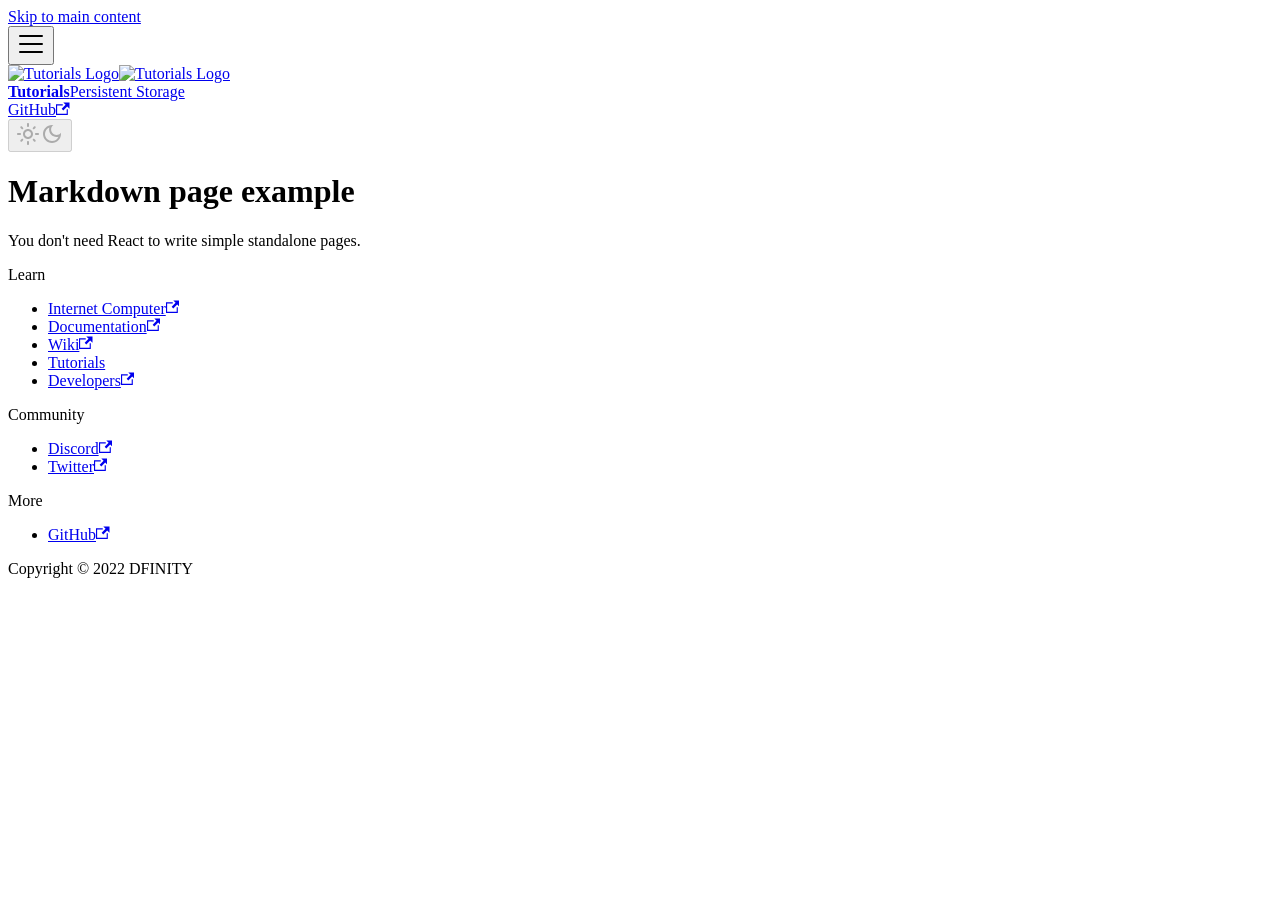
==== commit 9213ddff: "Add files via upload" ====
--- a/markdown-page/index.html
+++ b/markdown-page/index.html
@@ -4,14 +4,14 @@
 <meta charset="UTF-8">
 <meta name="viewport" content="width=device-width,initial-scale=1">
 <meta name="generator" content="Docusaurus v2.0.0-beta.21">
-<title data-rh="true">Markdown page example | Tutorials</title><meta data-rh="true" name="twitter:card" content="summary_large_image"><meta data-rh="true" property="og:url" content="https://your-docusaurus-test-site.com/markdown-page"><meta data-rh="true" name="docusaurus_locale" content="en"><meta data-rh="true" name="docusaurus_tag" content="default"><meta data-rh="true" name="docsearch:language" content="en"><meta data-rh="true" name="docsearch:docusaurus_tag" content="default"><meta data-rh="true" property="og:title" content="Markdown page example | Tutorials"><meta data-rh="true" name="description" content="You don&#x27;t need React to write simple standalone pages."><meta data-rh="true" property="og:description" content="You don&#x27;t need React to write simple standalone pages."><link data-rh="true" rel="icon" href="/img/favicon.ico"><link data-rh="true" rel="canonical" href="https://your-docusaurus-test-site.com/markdown-page"><link data-rh="true" rel="alternate" href="https://your-docusaurus-test-site.com/markdown-page" hreflang="en"><link data-rh="true" rel="alternate" href="https://your-docusaurus-test-site.com/markdown-page" hreflang="x-default"><link rel="stylesheet" href="/assets/css/styles.eebe86d7.css">
-<link rel="preload" href="/assets/js/runtime~main.3bf5b4e1.js" as="script">
-<link rel="preload" href="/assets/js/main.74871322.js" as="script">
+<title data-rh="true">Markdown page example | Tutorials</title><meta data-rh="true" name="twitter:card" content="summary_large_image"><meta data-rh="true" property="og:url" content="https://cj-dfinity.github.io/tutorial-demo//tutorial-demo/markdown-page"><meta data-rh="true" name="docusaurus_locale" content="en"><meta data-rh="true" name="docusaurus_tag" content="default"><meta data-rh="true" name="docsearch:language" content="en"><meta data-rh="true" name="docsearch:docusaurus_tag" content="default"><meta data-rh="true" property="og:title" content="Markdown page example | Tutorials"><meta data-rh="true" name="description" content="You don&#x27;t need React to write simple standalone pages."><meta data-rh="true" property="og:description" content="You don&#x27;t need React to write simple standalone pages."><link data-rh="true" rel="icon" href="/tutorial-demo/img/favicon.ico"><link data-rh="true" rel="canonical" href="https://cj-dfinity.github.io/tutorial-demo//tutorial-demo/markdown-page"><link data-rh="true" rel="alternate" href="https://cj-dfinity.github.io/tutorial-demo//tutorial-demo/markdown-page" hreflang="en"><link data-rh="true" rel="alternate" href="https://cj-dfinity.github.io/tutorial-demo//tutorial-demo/markdown-page" hreflang="x-default"><link rel="stylesheet" href="/tutorial-demo/assets/css/styles.eebe86d7.css">
+<link rel="preload" href="/tutorial-demo/assets/js/runtime~main.6f87c948.js" as="script">
+<link rel="preload" href="/tutorial-demo/assets/js/main.1d6359e2.js" as="script">
 </head>
 <body class="navigation-with-keyboard">
 <script>!function(){function t(t){document.documentElement.setAttribute("data-theme",t)}var e=function(){var t=null;try{t=localStorage.getItem("theme")}catch(t){}return t}();t(null!==e?e:"light")}()</script><div id="__docusaurus">
-<div role="region"><a href="#" class="skipToContent_fXgn">Skip to main content</a></div><nav class="navbar navbar--fixed-top"><div class="navbar__inner"><div class="navbar__items"><button aria-label="Navigation bar toggle" class="navbar__toggle clean-btn" type="button" tabindex="0"><svg width="30" height="30" viewBox="0 0 30 30" aria-hidden="true"><path stroke="currentColor" stroke-linecap="round" stroke-miterlimit="10" stroke-width="2" d="M4 7h22M4 15h22M4 23h22"></path></svg></button><a class="navbar__brand" href="/"><div class="navbar__logo"><img src="/img/logo.svg" alt="Tutorials Logo" class="themedImage_ToTc themedImage--light_HNdA"><img src="/img/logo.svg" alt="Tutorials Logo" class="themedImage_ToTc themedImage--dark_i4oU"></div><b class="navbar__title text--truncate">Tutorials</b></a><a class="navbar__item navbar__link" href="/">Persistent Storage</a></div><div class="navbar__items navbar__items--right"><a href="https://github.com/dfinity/examples" target="_blank" rel="noopener noreferrer" class="navbar__item navbar__link">GitHub<svg width="13.5" height="13.5" aria-hidden="true" viewBox="0 0 24 24" class="iconExternalLink_lCJq"><path fill="currentColor" d="M21 13v10h-21v-19h12v2h-10v15h17v-8h2zm3-12h-10.988l4.035 4-6.977 7.07 2.828 2.828 6.977-7.07 4.125 4.172v-11z"></path></svg></a><div class="toggle_vylO colorModeToggle_DEke"><button class="clean-btn toggleButton_gllP toggleButtonDisabled_aARS" type="button" disabled="" title="Switch between dark and light mode (currently light mode)" aria-label="Switch between dark and light mode (currently light mode)"><svg viewBox="0 0 24 24" width="24" height="24" class="lightToggleIcon_pyhR"><path fill="currentColor" d="M12,9c1.65,0,3,1.35,3,3s-1.35,3-3,3s-3-1.35-3-3S10.35,9,12,9 M12,7c-2.76,0-5,2.24-5,5s2.24,5,5,5s5-2.24,5-5 S14.76,7,12,7L12,7z M2,13l2,0c0.55,0,1-0.45,1-1s-0.45-1-1-1l-2,0c-0.55,0-1,0.45-1,1S1.45,13,2,13z M20,13l2,0c0.55,0,1-0.45,1-1 s-0.45-1-1-1l-2,0c-0.55,0-1,0.45-1,1S19.45,13,20,13z M11,2v2c0,0.55,0.45,1,1,1s1-0.45,1-1V2c0-0.55-0.45-1-1-1S11,1.45,11,2z M11,20v2c0,0.55,0.45,1,1,1s1-0.45,1-1v-2c0-0.55-0.45-1-1-1C11.45,19,11,19.45,11,20z M5.99,4.58c-0.39-0.39-1.03-0.39-1.41,0 c-0.39,0.39-0.39,1.03,0,1.41l1.06,1.06c0.39,0.39,1.03,0.39,1.41,0s0.39-1.03,0-1.41L5.99,4.58z M18.36,16.95 c-0.39-0.39-1.03-0.39-1.41,0c-0.39,0.39-0.39,1.03,0,1.41l1.06,1.06c0.39,0.39,1.03,0.39,1.41,0c0.39-0.39,0.39-1.03,0-1.41 L18.36,16.95z M19.42,5.99c0.39-0.39,0.39-1.03,0-1.41c-0.39-0.39-1.03-0.39-1.41,0l-1.06,1.06c-0.39,0.39-0.39,1.03,0,1.41 s1.03,0.39,1.41,0L19.42,5.99z M7.05,18.36c0.39-0.39,0.39-1.03,0-1.41c-0.39-0.39-1.03-0.39-1.41,0l-1.06,1.06 c-0.39,0.39-0.39,1.03,0,1.41s1.03,0.39,1.41,0L7.05,18.36z"></path></svg><svg viewBox="0 0 24 24" width="24" height="24" class="darkToggleIcon_wfgR"><path fill="currentColor" d="M9.37,5.51C9.19,6.15,9.1,6.82,9.1,7.5c0,4.08,3.32,7.4,7.4,7.4c0.68,0,1.35-0.09,1.99-0.27C17.45,17.19,14.93,19,12,19 c-3.86,0-7-3.14-7-7C5,9.07,6.81,6.55,9.37,5.51z M12,3c-4.97,0-9,4.03-9,9s4.03,9,9,9s9-4.03,9-9c0-0.46-0.04-0.92-0.1-1.36 c-0.98,1.37-2.58,2.26-4.4,2.26c-2.98,0-5.4-2.42-5.4-5.4c0-1.81,0.89-3.42,2.26-4.4C12.92,3.04,12.46,3,12,3L12,3z"></path></svg></button></div><div class="searchBox_ZlJk"></div></div></div><div role="presentation" class="navbar-sidebar__backdrop"></div></nav><div class="main-wrapper"><main class="container container--fluid margin-vert--lg"><div class="row mdxPageWrapper_j9I6"><div class="col col--8"><h1>Markdown page example</h1><p>You don&#x27;t need React to write simple standalone pages.</p></div><div class="col col--2"><div class="tableOfContents_bqdL thin-scrollbar"></div></div></div></main></div><footer class="footer footer--dark"><div class="container container-fluid"><div class="row footer__links"><div class="col footer__col"><div class="footer__title">Learn</div><ul class="footer__items clean-list"><li class="footer__item"><a href="https://internetcomputer.org" target="_blank" rel="noopener noreferrer" class="footer__link-item">Internet Computer<svg width="13.5" height="13.5" aria-hidden="true" viewBox="0 0 24 24" class="iconExternalLink_lCJq"><path fill="currentColor" d="M21 13v10h-21v-19h12v2h-10v15h17v-8h2zm3-12h-10.988l4.035 4-6.977 7.07 2.828 2.828 6.977-7.07 4.125 4.172v-11z"></path></svg></a></li><li class="footer__item"><a href="https://internetcomputer.org/docs/current/developer-docs/ic-overview" target="_blank" rel="noopener noreferrer" class="footer__link-item">Documentation<svg width="13.5" height="13.5" aria-hidden="true" viewBox="0 0 24 24" class="iconExternalLink_lCJq"><path fill="currentColor" d="M21 13v10h-21v-19h12v2h-10v15h17v-8h2zm3-12h-10.988l4.035 4-6.977 7.07 2.828 2.828 6.977-7.07 4.125 4.172v-11z"></path></svg></a></li><li class="footer__item"><a href="https://wiki.internetcomputer.org/wiki/Internet_Computer_wiki" target="_blank" rel="noopener noreferrer" class="footer__link-item">Wiki<svg width="13.5" height="13.5" aria-hidden="true" viewBox="0 0 24 24" class="iconExternalLink_lCJq"><path fill="currentColor" d="M21 13v10h-21v-19h12v2h-10v15h17v-8h2zm3-12h-10.988l4.035 4-6.977 7.07 2.828 2.828 6.977-7.07 4.125 4.172v-11z"></path></svg></a></li><li class="footer__item"><a href="#" class="footer__link-item">Tutorials</a></li><li class="footer__item"><a href="https://internetcomputer.org/developers" target="_blank" rel="noopener noreferrer" class="footer__link-item">Developers<svg width="13.5" height="13.5" aria-hidden="true" viewBox="0 0 24 24" class="iconExternalLink_lCJq"><path fill="currentColor" d="M21 13v10h-21v-19h12v2h-10v15h17v-8h2zm3-12h-10.988l4.035 4-6.977 7.07 2.828 2.828 6.977-7.07 4.125 4.172v-11z"></path></svg></a></li></ul></div><div class="col footer__col"><div class="footer__title">Community</div><ul class="footer__items clean-list"><li class="footer__item"><a href="https://discord.com/invite/cA7y6ezyE2" target="_blank" rel="noopener noreferrer" class="footer__link-item">Discord<svg width="13.5" height="13.5" aria-hidden="true" viewBox="0 0 24 24" class="iconExternalLink_lCJq"><path fill="currentColor" d="M21 13v10h-21v-19h12v2h-10v15h17v-8h2zm3-12h-10.988l4.035 4-6.977 7.07 2.828 2.828 6.977-7.07 4.125 4.172v-11z"></path></svg></a></li><li class="footer__item"><a href="https://twitter.com/dfinity" target="_blank" rel="noopener noreferrer" class="footer__link-item">Twitter<svg width="13.5" height="13.5" aria-hidden="true" viewBox="0 0 24 24" class="iconExternalLink_lCJq"><path fill="currentColor" d="M21 13v10h-21v-19h12v2h-10v15h17v-8h2zm3-12h-10.988l4.035 4-6.977 7.07 2.828 2.828 6.977-7.07 4.125 4.172v-11z"></path></svg></a></li></ul></div><div class="col footer__col"><div class="footer__title">More</div><ul class="footer__items clean-list"><li class="footer__item"><a href="https://github.com/dfinity/examples" target="_blank" rel="noopener noreferrer" class="footer__link-item">GitHub<svg width="13.5" height="13.5" aria-hidden="true" viewBox="0 0 24 24" class="iconExternalLink_lCJq"><path fill="currentColor" d="M21 13v10h-21v-19h12v2h-10v15h17v-8h2zm3-12h-10.988l4.035 4-6.977 7.07 2.828 2.828 6.977-7.07 4.125 4.172v-11z"></path></svg></a></li></ul></div></div><div class="footer__bottom text--center"><div class="footer__copyright">Copyright © 2022 DFINITY</div></div></div></footer></div>
-<script src="/assets/js/runtime~main.3bf5b4e1.js"></script>
-<script src="/assets/js/main.74871322.js"></script>
+<div role="region"><a href="#" class="skipToContent_fXgn">Skip to main content</a></div><nav class="navbar navbar--fixed-top"><div class="navbar__inner"><div class="navbar__items"><button aria-label="Navigation bar toggle" class="navbar__toggle clean-btn" type="button" tabindex="0"><svg width="30" height="30" viewBox="0 0 30 30" aria-hidden="true"><path stroke="currentColor" stroke-linecap="round" stroke-miterlimit="10" stroke-width="2" d="M4 7h22M4 15h22M4 23h22"></path></svg></button><a class="navbar__brand" href="/tutorial-demo/"><div class="navbar__logo"><img src="/tutorial-demo/img/logo.svg" alt="Tutorials Logo" class="themedImage_ToTc themedImage--light_HNdA"><img src="/tutorial-demo/img/logo.svg" alt="Tutorials Logo" class="themedImage_ToTc themedImage--dark_i4oU"></div><b class="navbar__title text--truncate">Tutorials</b></a><a class="navbar__item navbar__link" href="/tutorial-demo/">Persistent Storage</a></div><div class="navbar__items navbar__items--right"><a href="https://github.com/dfinity/examples" target="_blank" rel="noopener noreferrer" class="navbar__item navbar__link">GitHub<svg width="13.5" height="13.5" aria-hidden="true" viewBox="0 0 24 24" class="iconExternalLink_lCJq"><path fill="currentColor" d="M21 13v10h-21v-19h12v2h-10v15h17v-8h2zm3-12h-10.988l4.035 4-6.977 7.07 2.828 2.828 6.977-7.07 4.125 4.172v-11z"></path></svg></a><div class="toggle_vylO colorModeToggle_DEke"><button class="clean-btn toggleButton_gllP toggleButtonDisabled_aARS" type="button" disabled="" title="Switch between dark and light mode (currently light mode)" aria-label="Switch between dark and light mode (currently light mode)"><svg viewBox="0 0 24 24" width="24" height="24" class="lightToggleIcon_pyhR"><path fill="currentColor" d="M12,9c1.65,0,3,1.35,3,3s-1.35,3-3,3s-3-1.35-3-3S10.35,9,12,9 M12,7c-2.76,0-5,2.24-5,5s2.24,5,5,5s5-2.24,5-5 S14.76,7,12,7L12,7z M2,13l2,0c0.55,0,1-0.45,1-1s-0.45-1-1-1l-2,0c-0.55,0-1,0.45-1,1S1.45,13,2,13z M20,13l2,0c0.55,0,1-0.45,1-1 s-0.45-1-1-1l-2,0c-0.55,0-1,0.45-1,1S19.45,13,20,13z M11,2v2c0,0.55,0.45,1,1,1s1-0.45,1-1V2c0-0.55-0.45-1-1-1S11,1.45,11,2z M11,20v2c0,0.55,0.45,1,1,1s1-0.45,1-1v-2c0-0.55-0.45-1-1-1C11.45,19,11,19.45,11,20z M5.99,4.58c-0.39-0.39-1.03-0.39-1.41,0 c-0.39,0.39-0.39,1.03,0,1.41l1.06,1.06c0.39,0.39,1.03,0.39,1.41,0s0.39-1.03,0-1.41L5.99,4.58z M18.36,16.95 c-0.39-0.39-1.03-0.39-1.41,0c-0.39,0.39-0.39,1.03,0,1.41l1.06,1.06c0.39,0.39,1.03,0.39,1.41,0c0.39-0.39,0.39-1.03,0-1.41 L18.36,16.95z M19.42,5.99c0.39-0.39,0.39-1.03,0-1.41c-0.39-0.39-1.03-0.39-1.41,0l-1.06,1.06c-0.39,0.39-0.39,1.03,0,1.41 s1.03,0.39,1.41,0L19.42,5.99z M7.05,18.36c0.39-0.39,0.39-1.03,0-1.41c-0.39-0.39-1.03-0.39-1.41,0l-1.06,1.06 c-0.39,0.39-0.39,1.03,0,1.41s1.03,0.39,1.41,0L7.05,18.36z"></path></svg><svg viewBox="0 0 24 24" width="24" height="24" class="darkToggleIcon_wfgR"><path fill="currentColor" d="M9.37,5.51C9.19,6.15,9.1,6.82,9.1,7.5c0,4.08,3.32,7.4,7.4,7.4c0.68,0,1.35-0.09,1.99-0.27C17.45,17.19,14.93,19,12,19 c-3.86,0-7-3.14-7-7C5,9.07,6.81,6.55,9.37,5.51z M12,3c-4.97,0-9,4.03-9,9s4.03,9,9,9s9-4.03,9-9c0-0.46-0.04-0.92-0.1-1.36 c-0.98,1.37-2.58,2.26-4.4,2.26c-2.98,0-5.4-2.42-5.4-5.4c0-1.81,0.89-3.42,2.26-4.4C12.92,3.04,12.46,3,12,3L12,3z"></path></svg></button></div><div class="searchBox_ZlJk"></div></div></div><div role="presentation" class="navbar-sidebar__backdrop"></div></nav><div class="main-wrapper"><main class="container container--fluid margin-vert--lg"><div class="row mdxPageWrapper_j9I6"><div class="col col--8"><h1>Markdown page example</h1><p>You don&#x27;t need React to write simple standalone pages.</p></div><div class="col col--2"><div class="tableOfContents_bqdL thin-scrollbar"></div></div></div></main></div><footer class="footer footer--dark"><div class="container container-fluid"><div class="row footer__links"><div class="col footer__col"><div class="footer__title">Learn</div><ul class="footer__items clean-list"><li class="footer__item"><a href="https://internetcomputer.org" target="_blank" rel="noopener noreferrer" class="footer__link-item">Internet Computer<svg width="13.5" height="13.5" aria-hidden="true" viewBox="0 0 24 24" class="iconExternalLink_lCJq"><path fill="currentColor" d="M21 13v10h-21v-19h12v2h-10v15h17v-8h2zm3-12h-10.988l4.035 4-6.977 7.07 2.828 2.828 6.977-7.07 4.125 4.172v-11z"></path></svg></a></li><li class="footer__item"><a href="https://internetcomputer.org/docs/current/developer-docs/ic-overview" target="_blank" rel="noopener noreferrer" class="footer__link-item">Documentation<svg width="13.5" height="13.5" aria-hidden="true" viewBox="0 0 24 24" class="iconExternalLink_lCJq"><path fill="currentColor" d="M21 13v10h-21v-19h12v2h-10v15h17v-8h2zm3-12h-10.988l4.035 4-6.977 7.07 2.828 2.828 6.977-7.07 4.125 4.172v-11z"></path></svg></a></li><li class="footer__item"><a href="https://wiki.internetcomputer.org/wiki/Internet_Computer_wiki" target="_blank" rel="noopener noreferrer" class="footer__link-item">Wiki<svg width="13.5" height="13.5" aria-hidden="true" viewBox="0 0 24 24" class="iconExternalLink_lCJq"><path fill="currentColor" d="M21 13v10h-21v-19h12v2h-10v15h17v-8h2zm3-12h-10.988l4.035 4-6.977 7.07 2.828 2.828 6.977-7.07 4.125 4.172v-11z"></path></svg></a></li><li class="footer__item"><a href="#" class="footer__link-item">Tutorials</a></li><li class="footer__item"><a href="https://internetcomputer.org/developers" target="_blank" rel="noopener noreferrer" class="footer__link-item">Developers<svg width="13.5" height="13.5" aria-hidden="true" viewBox="0 0 24 24" class="iconExternalLink_lCJq"><path fill="currentColor" d="M21 13v10h-21v-19h12v2h-10v15h17v-8h2zm3-12h-10.988l4.035 4-6.977 7.07 2.828 2.828 6.977-7.07 4.125 4.172v-11z"></path></svg></a></li></ul></div><div class="col footer__col"><div class="footer__title">Community</div><ul class="footer__items clean-list"><li class="footer__item"><a href="https://discord.com/invite/cA7y6ezyE2" target="_blank" rel="noopener noreferrer" class="footer__link-item">Discord<svg width="13.5" height="13.5" aria-hidden="true" viewBox="0 0 24 24" class="iconExternalLink_lCJq"><path fill="currentColor" d="M21 13v10h-21v-19h12v2h-10v15h17v-8h2zm3-12h-10.988l4.035 4-6.977 7.07 2.828 2.828 6.977-7.07 4.125 4.172v-11z"></path></svg></a></li><li class="footer__item"><a href="https://twitter.com/dfinity" target="_blank" rel="noopener noreferrer" class="footer__link-item">Twitter<svg width="13.5" height="13.5" aria-hidden="true" viewBox="0 0 24 24" class="iconExternalLink_lCJq"><path fill="currentColor" d="M21 13v10h-21v-19h12v2h-10v15h17v-8h2zm3-12h-10.988l4.035 4-6.977 7.07 2.828 2.828 6.977-7.07 4.125 4.172v-11z"></path></svg></a></li></ul></div><div class="col footer__col"><div class="footer__title">More</div><ul class="footer__items clean-list"><li class="footer__item"><a href="https://github.com/dfinity/examples" target="_blank" rel="noopener noreferrer" class="footer__link-item">GitHub<svg width="13.5" height="13.5" aria-hidden="true" viewBox="0 0 24 24" class="iconExternalLink_lCJq"><path fill="currentColor" d="M21 13v10h-21v-19h12v2h-10v15h17v-8h2zm3-12h-10.988l4.035 4-6.977 7.07 2.828 2.828 6.977-7.07 4.125 4.172v-11z"></path></svg></a></li></ul></div></div><div class="footer__bottom text--center"><div class="footer__copyright">Copyright © 2022 DFINITY</div></div></div></footer></div>
+<script src="/tutorial-demo/assets/js/runtime~main.6f87c948.js"></script>
+<script src="/tutorial-demo/assets/js/main.1d6359e2.js"></script>
 </body>
 </html>
